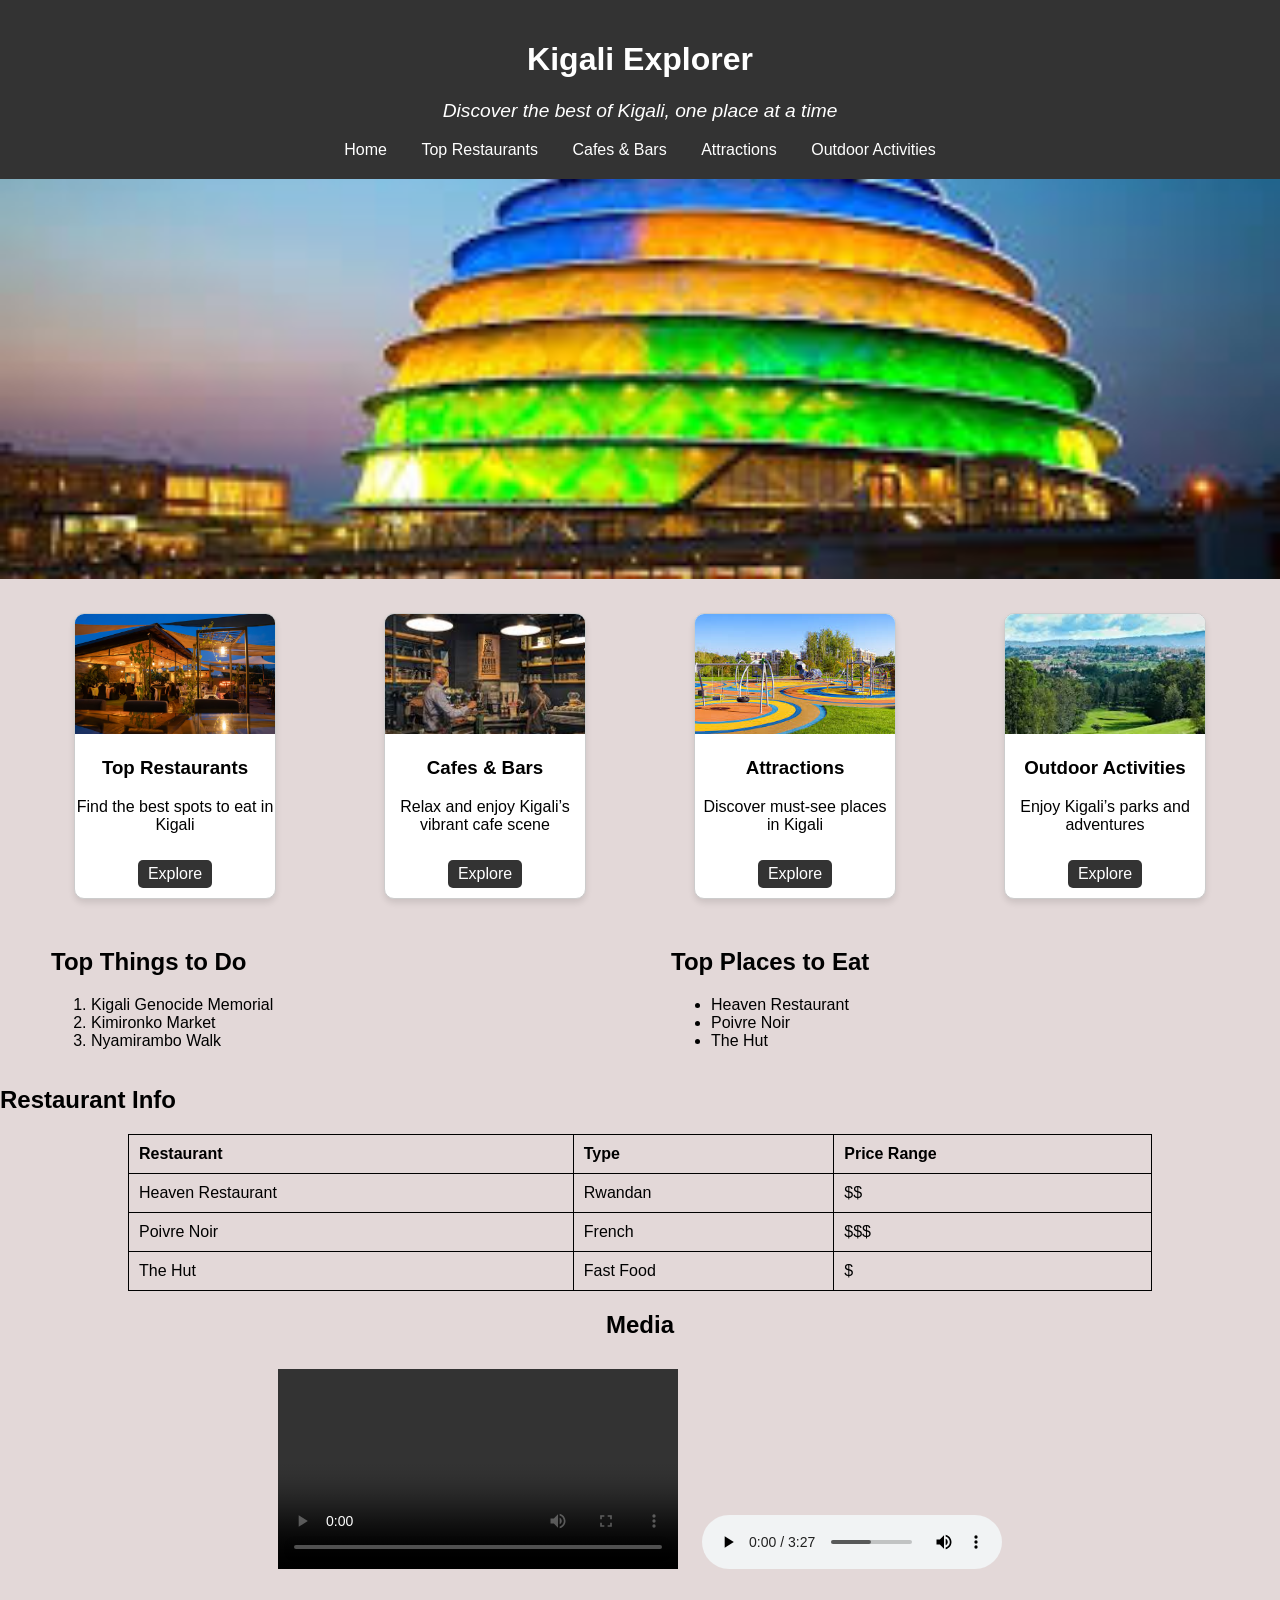
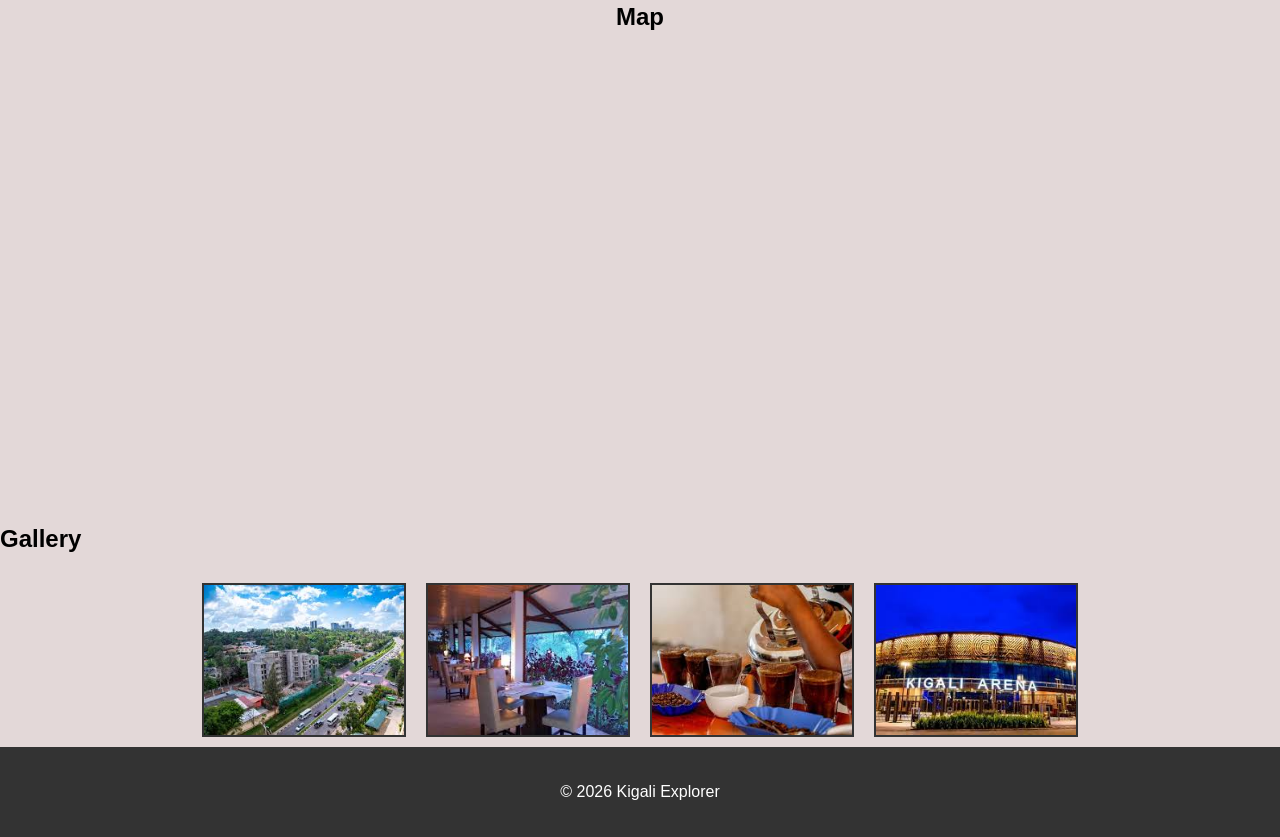
==== index.html @ 899536bd "Creation of homepage with it's css" ====
<!DOCTYPE html>
<html lang="en">
<head>
    <meta charset="UTF-8">
    <meta name="viewport" content="width=device-width, initial-scale=1.0">
    <link rel="stylesheet" href="style.css">
    <title>Kigali Explorer</title>
</head>
<body>
   
 
 
 

    <!-- Header -->
    <header>
        <h1>Kigali Explorer</h1>
        <p class="tagline">Discover the best of Kigali, one place at a time</p>
        <nav id="main-nav">
            <a href="index.html">Home</a>
            <a href="restaurants.html">Top Restaurants</a>
            <a href="cafes.html">Cafes & Bars</a>
            <a href="attractions.html">Attractions</a>
            <a href="activities.html">Outdoor Activities</a>
        </nav>
    </header>

    <!-- Hero / Banner -->
    <section class="hero">
        <img src="convection21.jpg" alt="Kigali Banner">
    </section>

    <!-- Highlights -->
    <section class="highlights">
        <div class="card">
            <img src="restaurant.jpg" alt="Restaurant 1">
            <h3>Top Restaurants</h3>
            <p>Find the best spots to eat in Kigali</p>
            <a href="restaurants.html">Explore</a>
        </div>
        <div class="card">
            <img src="cafe1.jpg" alt="Cafe 1">
            <h3>Cafes & Bars</h3>
            <p>Relax and enjoy Kigali’s vibrant cafe scene</p>
            <a href="cafes.html">Explore</a>
        </div>
        <div class="card">
            <img src="activities.jpg" alt="Attraction 1">
            <h3>Attractions</h3>
            <p>Discover must-see places in Kigali</p>
            <a href="attractions.html">Explore</a>
        </div>
        <div class="card">
            <img src="activities2.jpg" alt="Activity 1">
            <h3>Outdoor Activities</h3>
            <p>Enjoy Kigali’s parks and adventures</p>
            <a href="activities.html">Explore</a>
        </div>
    </section>

    <!-- Lists -->
    <section class="lists">
        <div class="list-group">
            <h2>Top Things to Do</h2>
            <ol>
                <li>Kigali Genocide Memorial</li>
                <li>Kimironko Market</li>
                <li>Nyamirambo Walk</li>
            </ol>
        </div>

        <div class="list-group">
            <h2>Top Places to Eat</h2>
            <ul>
                <li>Heaven Restaurant</li>
                <li>Poivre Noir</li>
                <li>The Hut</li>
            </ul>
        </div>
    </section>

    <!-- Table -->
    <section class="info-table">
        <h2>Restaurant Info</h2>
        <table class="table-style">
            <tr>
                <th>Restaurant</th>
                <th>Type</th>
                <th>Price Range</th>
            </tr>
            <tr>
                <td>Heaven Restaurant</td>
                <td>Rwandan</td>
                <td>$$</td>
            </tr>
            <tr>
                <td>Poivre Noir</td>
                <td>French</td>
                <td>$$$</td>
            </tr>
            <tr>
                <td>The Hut</td>
                <td>Fast Food</td>
                <td>$</td>
            </tr>
        </table>
    </section>

    <!-- Media Section -->
    <section class="media">
        <h2>Media</h2>
        <video controls width="400">
            <source src="video.mp4" type="video/mp4">
        </video>
        <audio controls>
            <source src="good times.mpeg" type="audio/mp3">
        </audio>
    </section>

    <!-- Map -->
    <section class="map">
        <h2>Map</h2>
        <iframe src="https://www.google.com/maps/embed?pb=..." width="600" height="450" style="border:0;" allowfullscreen="" loading="lazy"></iframe>
    </section>

    <!-- Image Gallery -->
    <section class="gallery">
        <h2>Gallery</h2>
        <div class="gallery-grid">
            <img src="kigaliview.jpg" alt="Kigali View">
            <img src="restaurant2.jpg" alt="Restaurant">
            <img src="cafe41.jpg" alt="Cafe">
            <img src="arena.jpg" alt="Attraction">
        </div>
    </section>

    <!-- Footer -->
    <footer>
        <p>&copy; 2026 Kigali Explorer</p>
    </footer>

</body>
</html>
---- style.css ----
/* ===== Body & Font ===== */
body {
    font-family: Arial, sans-serif;
    margin: 0;
    padding: 0;
    background-color: #e3d8d8;
}

/* ===== Header ===== */
header {
    background-color: #333;
    color: white;
    padding: 20px;
    text-align: center;
}

header .tagline {
    font-style: italic;
    font-size: 1.2em;
}

/* ===== Navigation Bar ===== */
#main-nav a {
    color: white;
    text-decoration: none;
    margin: 0 15px;
}

#main-nav a:hover {
    color: #ff6600;
}

/* ===== Hero Section ===== */
.hero img {
    width: 100%;
    height: 400px;
    object-fit: cover;
}

/* ===== Highlights Cards ===== */
.highlights {
    display: flex;
    justify-content: space-around;
    flex-wrap: wrap;
    margin: 20px;
}

.card {
    width: 200px;
    border: 1px solid #ccc;
    border-radius: 10px;
    overflow: hidden;
    margin: 10px;
    text-align: center;
    background-color: white;
    box-shadow: 0 4px 6px rgba(0,0,0,0.1);
}

.card img {
    width: 100%;
    height: 120px;
    object-fit: cover;
}

.card a {
    display: inline-block;
    margin: 10px 0;
    padding: 5px 10px;
    background-color: #333;
    color: white;
    text-decoration: none;
    border-radius: 5px;
}

.card a:hover {
    background-color: #ff6600;
}

/* ===== Lists ===== */
.lists {
    display: flex;
    justify-content: space-around;
    margin: 20px;
}

.list-group {
    width: 45%;
}

/* ===== Table ===== */
.table-style {
    width: 80%;
    margin: 20px auto;
    border-collapse: collapse;
}

.table-style th, .table-style td {
    border: 1px solid #000;
    padding: 10px;
    text-align: left;
}

/* ===== Media ===== */
.media {
    text-align: center;
    margin: 20px;
}

.media video, .media audio {
    margin: 10px;
}

/* ===== Map ===== */
.map {
    text-align: center;
    margin: 20px;
}

/* ===== Gallery ===== */
.gallery-grid {
    display: flex;
    flex-wrap: wrap;
    justify-content: center;
}

.gallery-grid img {
    width: 200px;
    height: 150px;
    object-fit: cover;
    margin: 10px;
    border: 2px solid #333;
}

/* ===== Footer ===== */
footer {
    text-align: center;
    padding: 20px;
    background-color: #333;
    color: white;
}
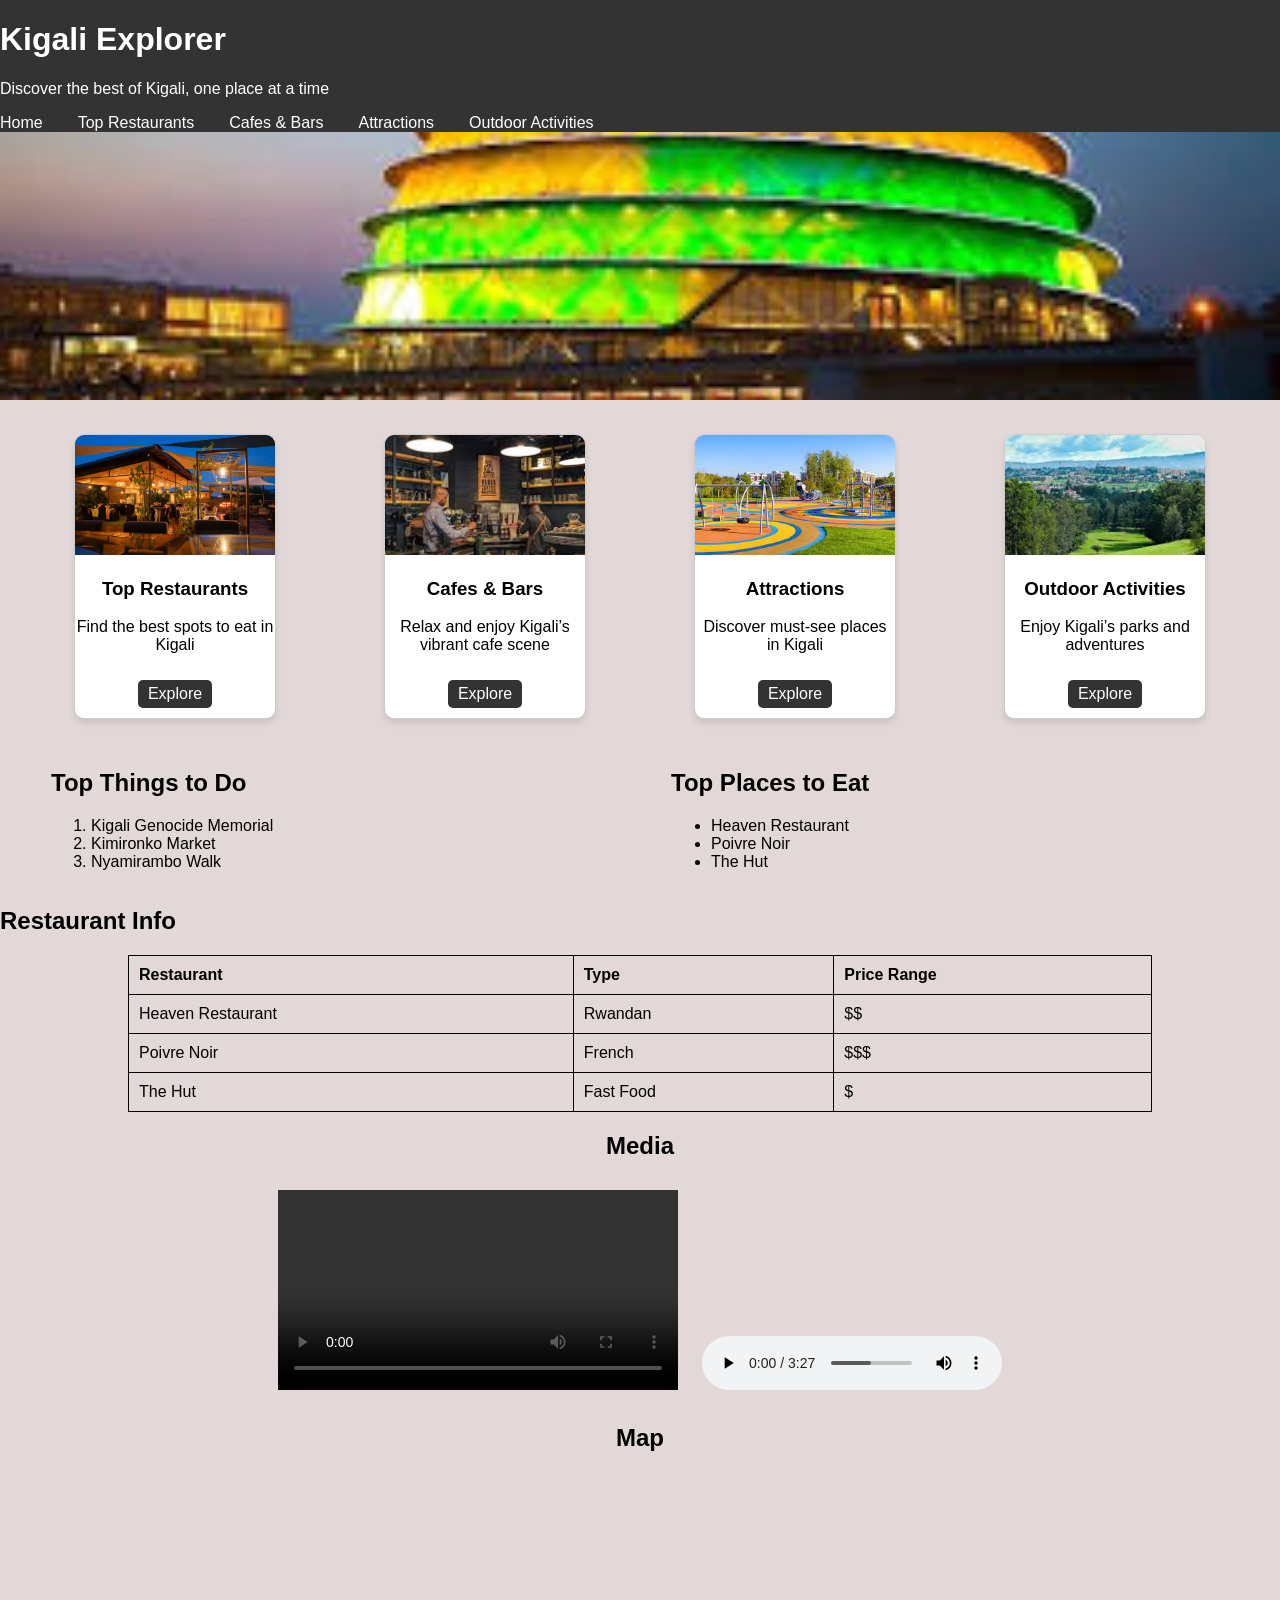
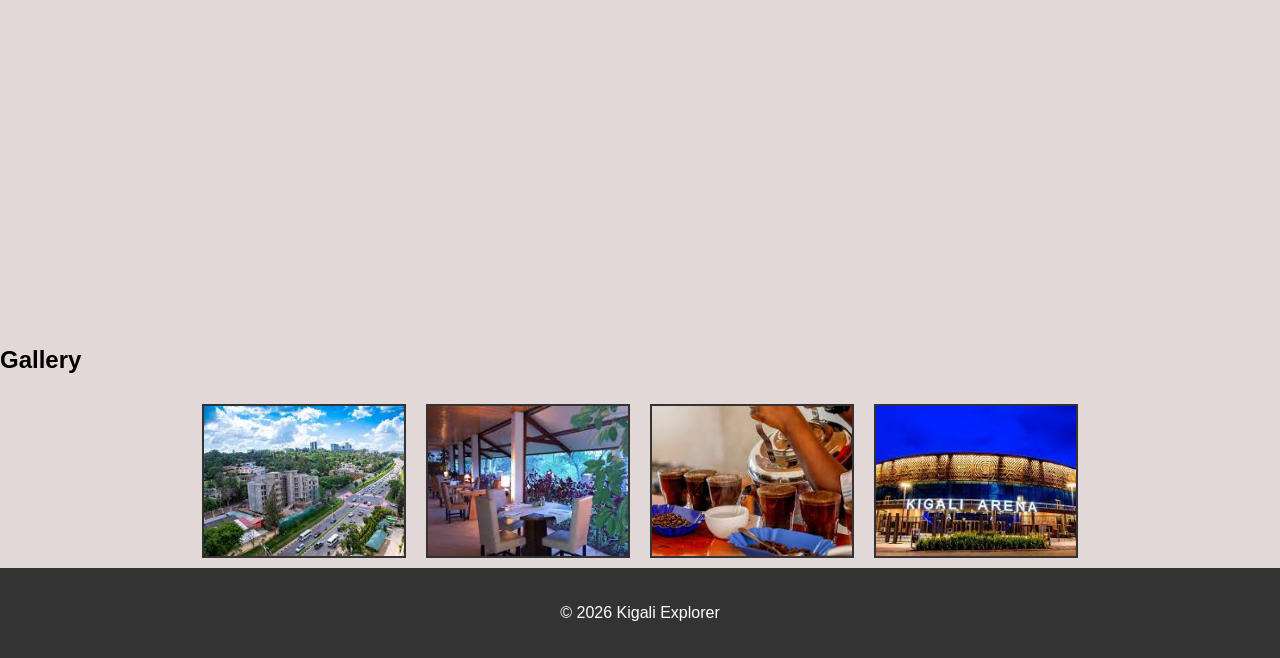
==== commit 73c9ab2a: "Changes on header" ====
--- a/index.html
+++ b/index.html
@@ -7,22 +7,21 @@
     <title>Kigali Explorer</title>
 </head>
 <body>
-   
- 
- 
- 
-
-    <!-- Header -->
+   <!-- Header -->
     <header>
-        <h1>Kigali Explorer</h1>
-        <p class="tagline">Discover the best of Kigali, one place at a time</p>
+        <div class="navbar">
+        <div class="logo"><h1>Kigali Explorer</h1>
+        <p class="tagline">Discover the best of Kigali, one place at a time</p></div>
         <nav id="main-nav">
-            <a href="index.html">Home</a>
-            <a href="restaurants.html">Top Restaurants</a>
-            <a href="cafes.html">Cafes & Bars</a>
-            <a href="attractions.html">Attractions</a>
-            <a href="activities.html">Outdoor Activities</a>
+            <ul>
+      <li><a href="index.html">Home</a></li>
+      <li><a href="restaurants.html">Top Restaurants</a></li>
+      <li><a href="cafes.html">Cafes & Bars</a></li>
+      <li><a href="attractions.html">Attractions</a></li>
+      <li><a href="outdoor.html">Outdoor Activities</a></li>
+    </ul>
         </nav>
+        </div>
     </header>
 
     <!-- Hero / Banner -->
--- a/style.css
+++ b/style.css
@@ -8,26 +8,51 @@
 
 /* ===== Header ===== */
 header {
-    background-color: #333;
-    color: white;
-    padding: 20px;
-    text-align: center;
+  position: fixed;
+  top: 0;
+  left: 0;
+  width: 100%;
+  background-color: #333;
+  z-index: 1000;
+  color: white;
 }
 
-header .tagline {
-    font-style: italic;
-    font-size: 1.2em;
+#navbar {
+  display: flex;
+  justify-content: space-between; /* title left, nav right */
+  align-items: center;
+  padding: 20px 40px;
+  box-sizing: border-box;
+ 
+}
+
+nav ul {
+  list-style: none;
+  display: flex;
+  gap: 20px;
+  margin: 0;
+  padding: 0;
+}
+
+nav ul li a {
+  color: white;
+  text-decoration: none;
+  font-weight: 500;
 }
 
 /* ===== Navigation Bar ===== */
+
+
 #main-nav a {
     color: white;
     text-decoration: none;
     margin: 0 15px;
-}
+    margin-left: auto;
+
+   }
 
 #main-nav a:hover {
-    color: #ff6600;
+    color: black;
 }
 
 /* ===== Hero Section ===== */
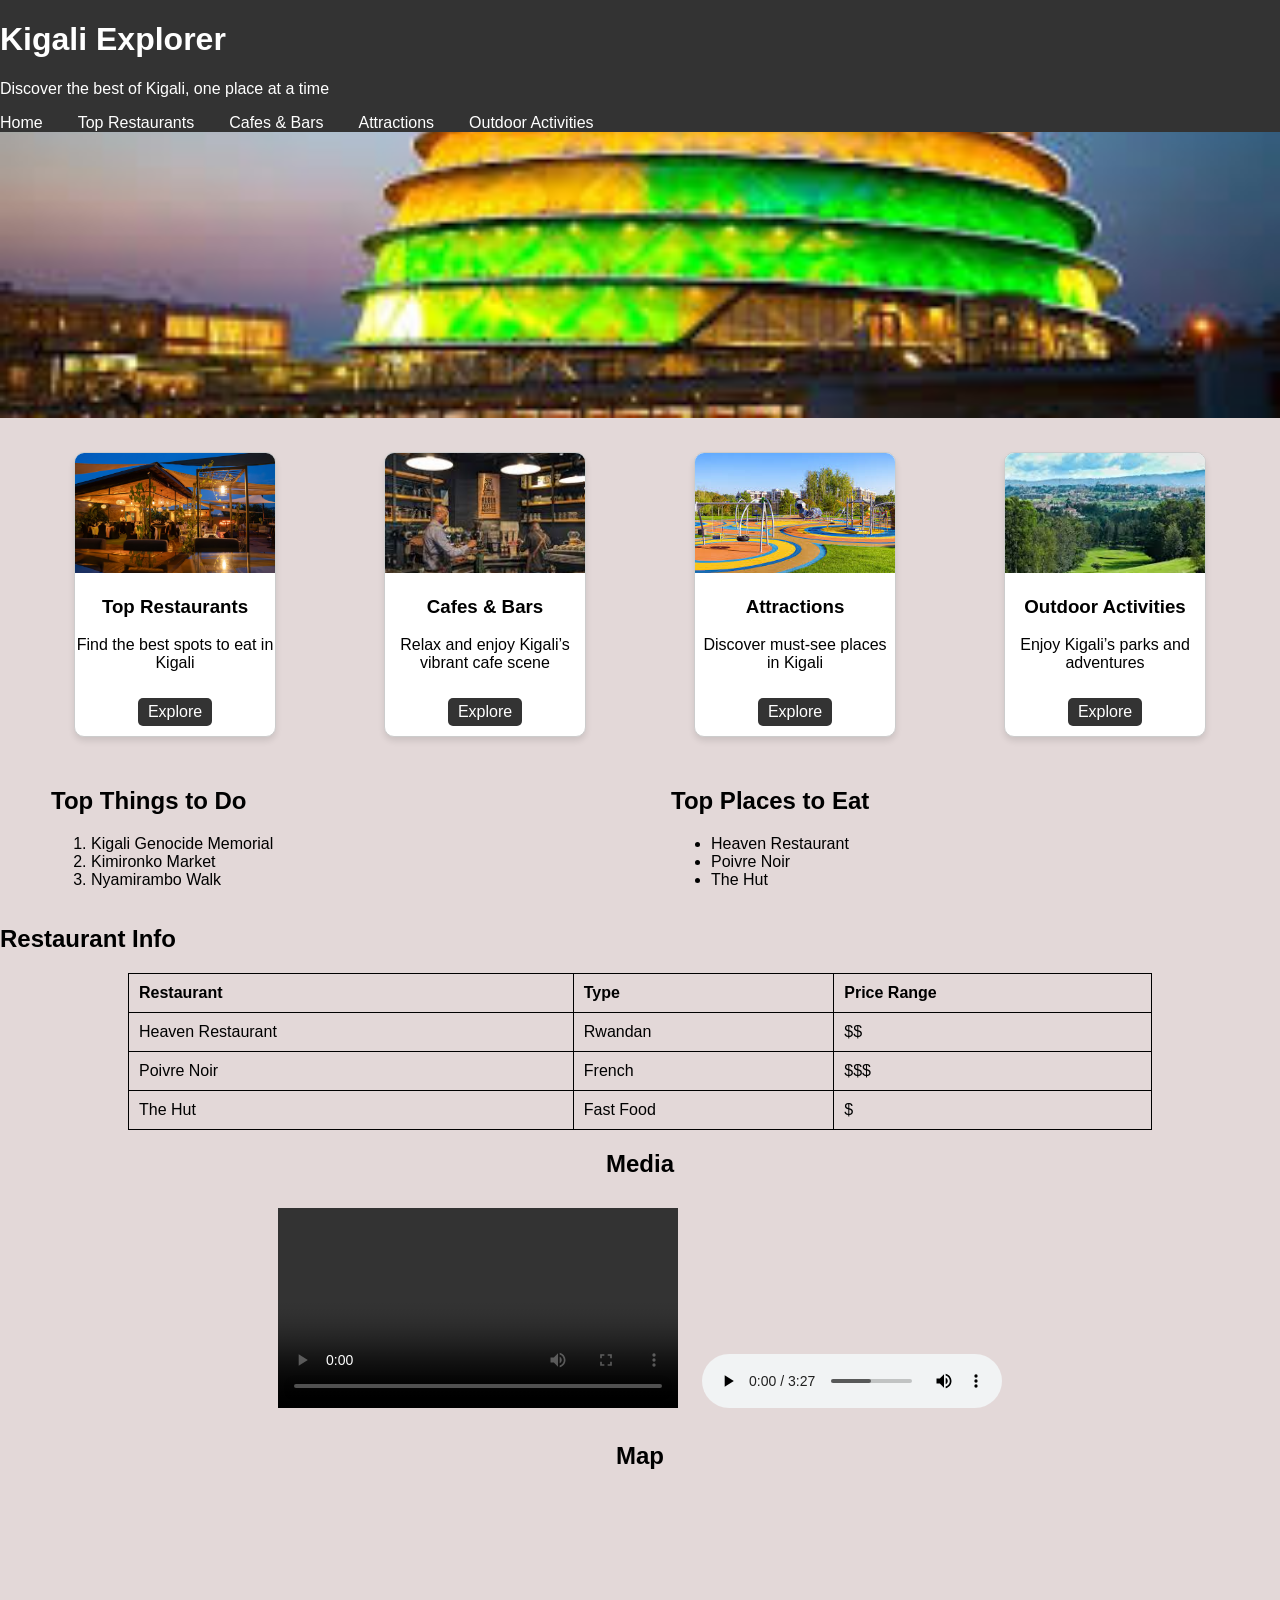
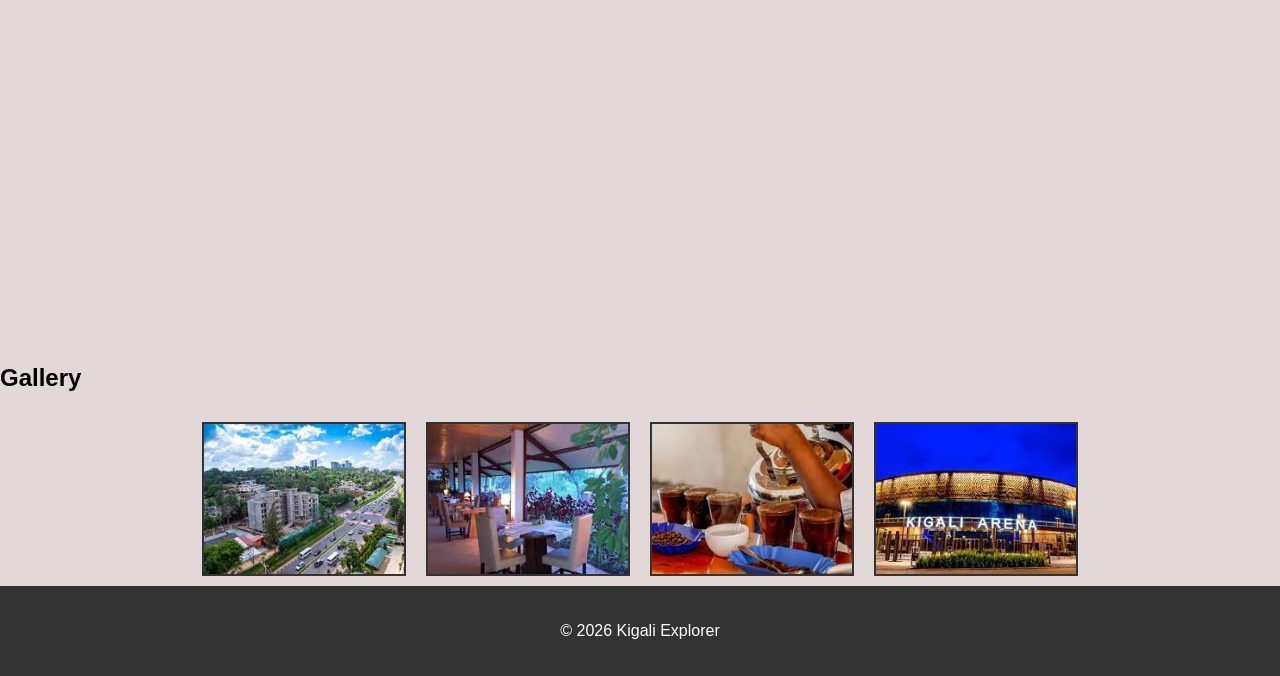
==== commit c3cc1c5b: "changes on header" ====
--- a/index.html
+++ b/index.html
@@ -7,7 +7,12 @@
     <title>Kigali Explorer</title>
 </head>
 <body>
+<<<<<<< HEAD
    <!-- Header -->
+=======
+
+    <!-- Header -->
+>>>>>>> 86bcf11cbe044ba65bec0195d264fa9496dee0ae
     <header>
         <div class="navbar">
         <div class="logo"><h1>Kigali Explorer</h1>
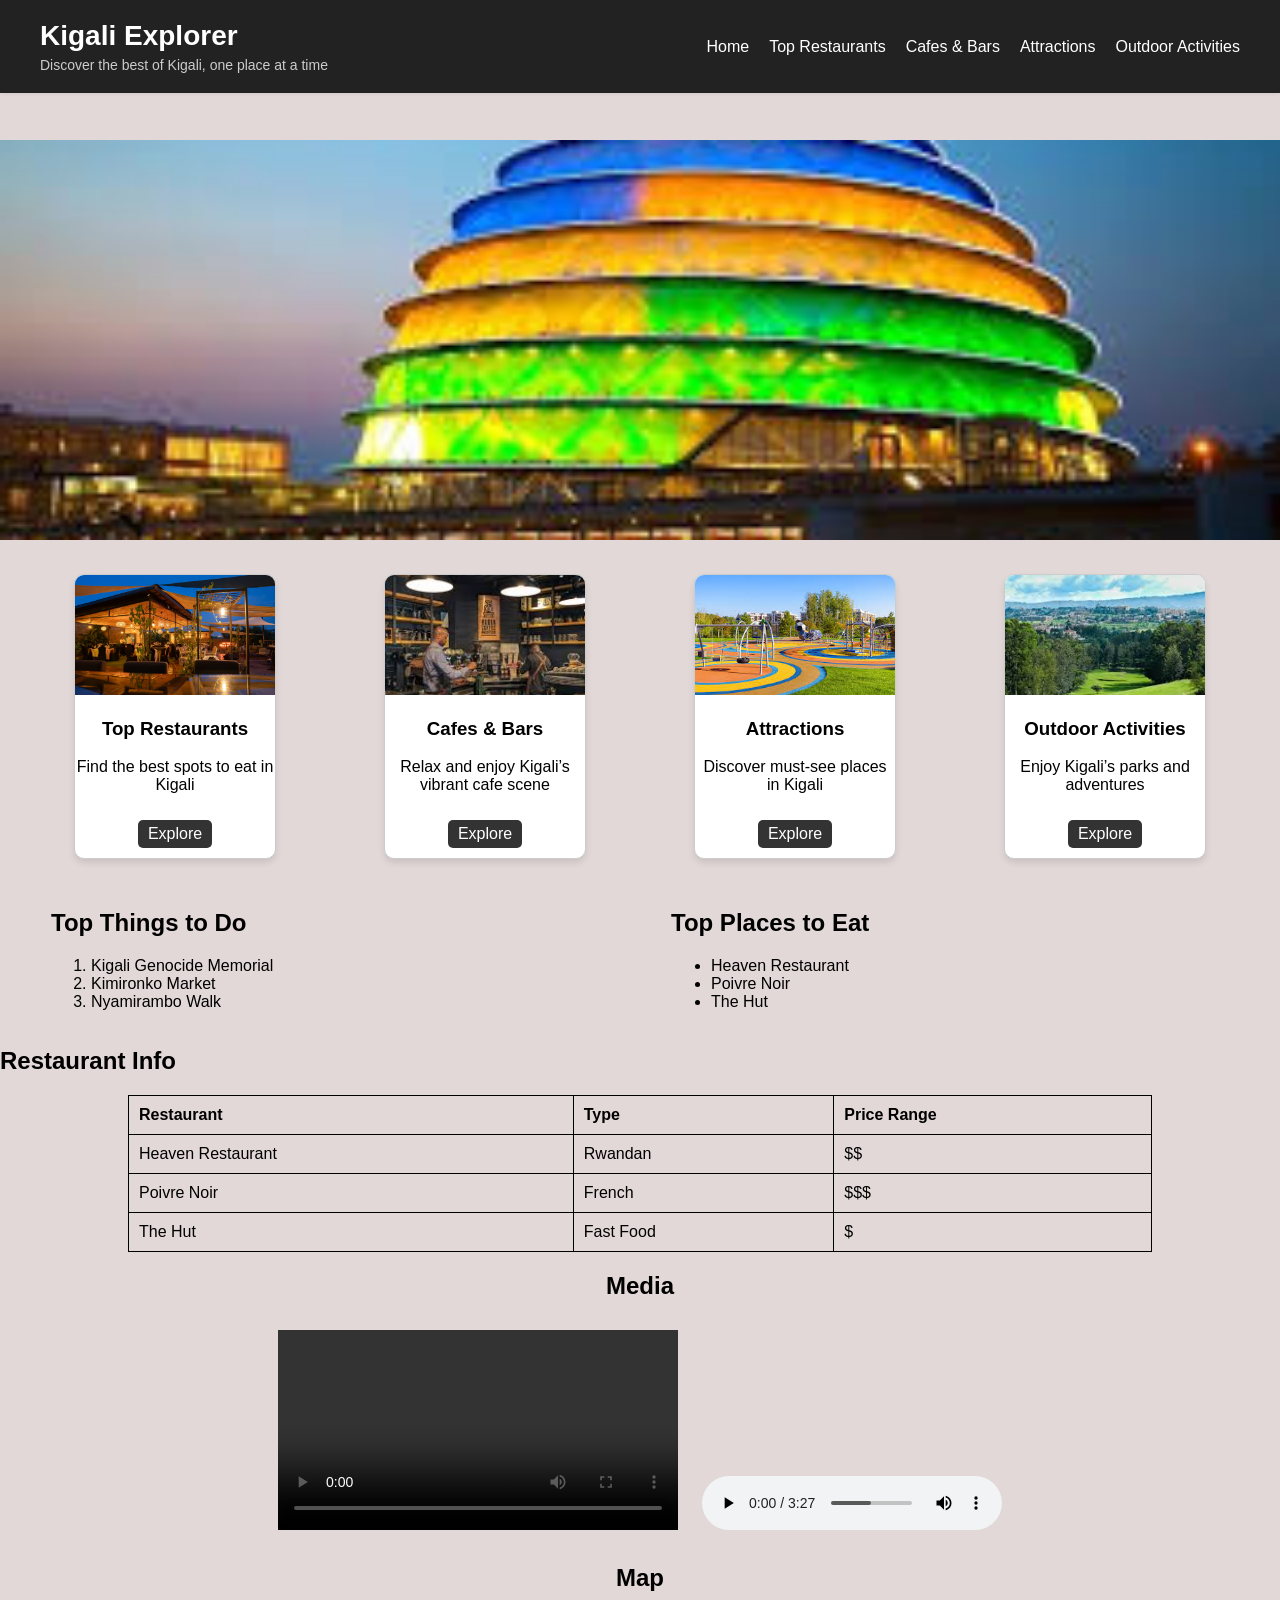
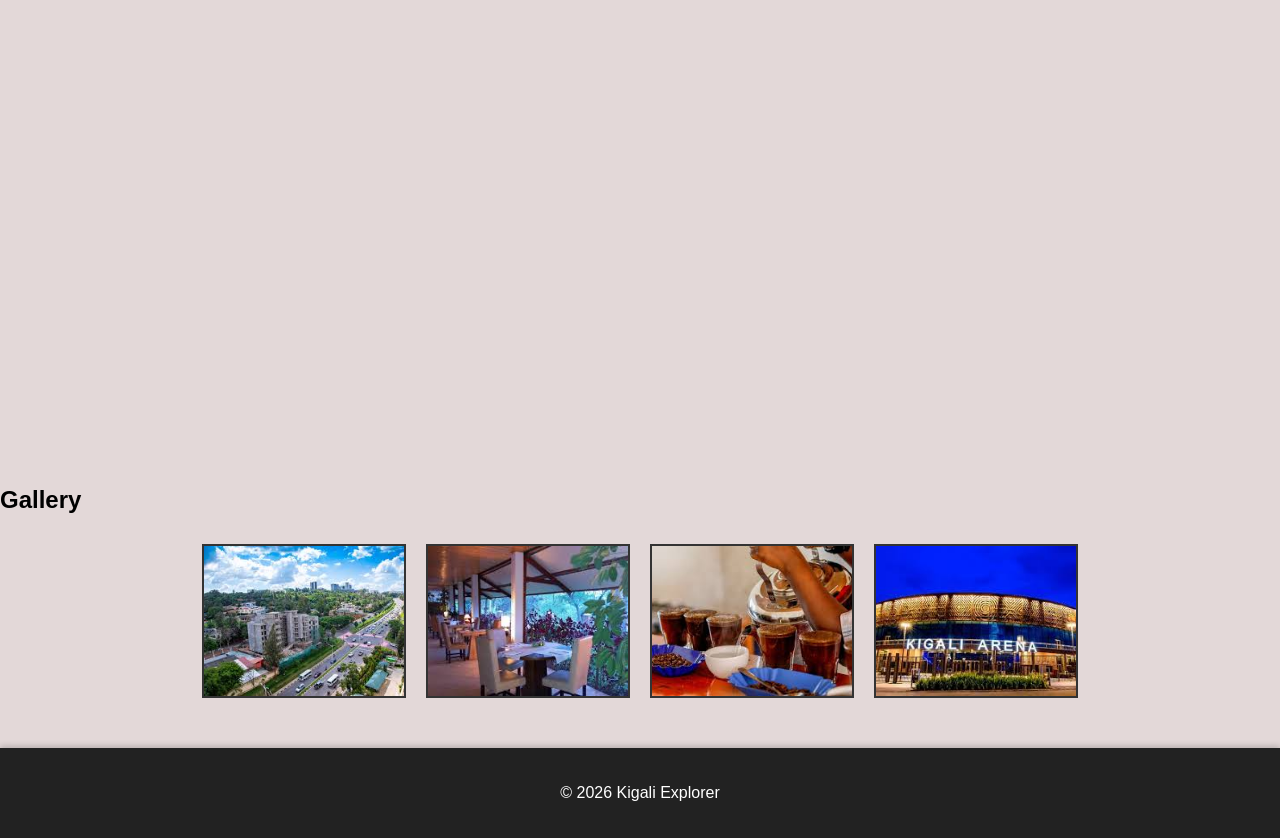
==== commit ca18d7ed: "Few changes" ====
--- a/index.html
+++ b/index.html
@@ -7,13 +7,9 @@
     <title>Kigali Explorer</title>
 </head>
 <body>
-<<<<<<< HEAD
-   <!-- Header -->
-=======
 
-    <!-- Header -->
->>>>>>> 86bcf11cbe044ba65bec0195d264fa9496dee0ae
-    <header>
+   
+      <header>
         <div class="navbar">
         <div class="logo"><h1>Kigali Explorer</h1>
         <p class="tagline">Discover the best of Kigali, one place at a time</p></div>
--- a/style.css
+++ b/style.css
@@ -6,53 +6,69 @@
     background-color: #e3d8d8;
 }
 
-/* ===== Header ===== */
-header {
-  position: fixed;
-  top: 0;
-  left: 0;
-  width: 100%;
-  background-color: #333;
-  z-index: 1000;
-  color: white;
+/* ===== BODY ===== */
+body {
+    margin: 0;
+    padding: 0;
+    font-family: Arial, sans-serif;
+    padding-top: 140px; /* Prevent content from hiding under fixed header */
 }
 
-#navbar {
-  display: flex;
-  justify-content: space-between; /* title left, nav right */
-  align-items: center;
-  padding: 20px 40px;
-  box-sizing: border-box;
- 
+/* ===== HEADER ===== */
+header {
+    position: fixed;
+    top: 0;
+    left: 0;
+    width: 100%;
+    background-color: #222;
+    z-index: 1000;
+    box-shadow: 0 -2px 6px rgba(0,0,0,0.2);
 }
 
-nav ul {
-  list-style: none;
-  display: flex;
-  gap: 20px;
-  margin: 0;
-  padding: 0;
+/* FLEX CONTAINER FOR LOGO + NAV */
+.navbar {
+    display: flex;
+    align-items: center;
+    justify-content: space-between;
+    padding: 20px 40px;
+    box-sizing: border-box;
 }
 
-nav ul li a {
-  color: white;
-  text-decoration: none;
-  font-weight: 500;
+/* LOGO STYLING */
+.logo h1 {
+    margin: 0;
+    color: white;
+    font-size: 28px;
 }
 
-/* ===== Navigation Bar ===== */
+.logo .tagline {
+    margin: 5px 0 0;
+    font-size: 14px;
+    color: #ccc;
+}
 
+/* NAVIGATION STYLING */
+#main-nav {
+    margin-left: auto;
+}
 
-#main-nav a {
+#main-nav ul {
+    list-style: none;
+    display: flex;
+    gap: 20px;
+    margin: 0;
+    padding: 0;
+}
+
+#main-nav ul li a {
     color: white;
     text-decoration: none;
-    margin: 0 15px;
-    margin-left: auto;
+    font-weight: 500;
+    transition: color 0.3s;
+}
 
-   }
-
-#main-nav a:hover {
-    color: black;
+#main-nav ul li a:hover {
+    color: #f4c10f;
 }
 
 /* ===== Hero Section ===== */
@@ -156,10 +172,21 @@
     border: 2px solid #333;
 }
 
-/* ===== Footer ===== */
+/* ===== FOOTER ===== */
 footer {
+    background-color: #222;
+    color: white;
     text-align: center;
     padding: 20px;
-    background-color: #333;
-    color: white;
+    margin-top: 40px;
+    box-shadow: 0 -2px 6px rgba(0,0,0,0.2);
 }
+
+footer a {
+    color: #f4c10f;
+    text-decoration: none;
+}
+
+footer a:hover {
+    text-decoration: underline;
+}
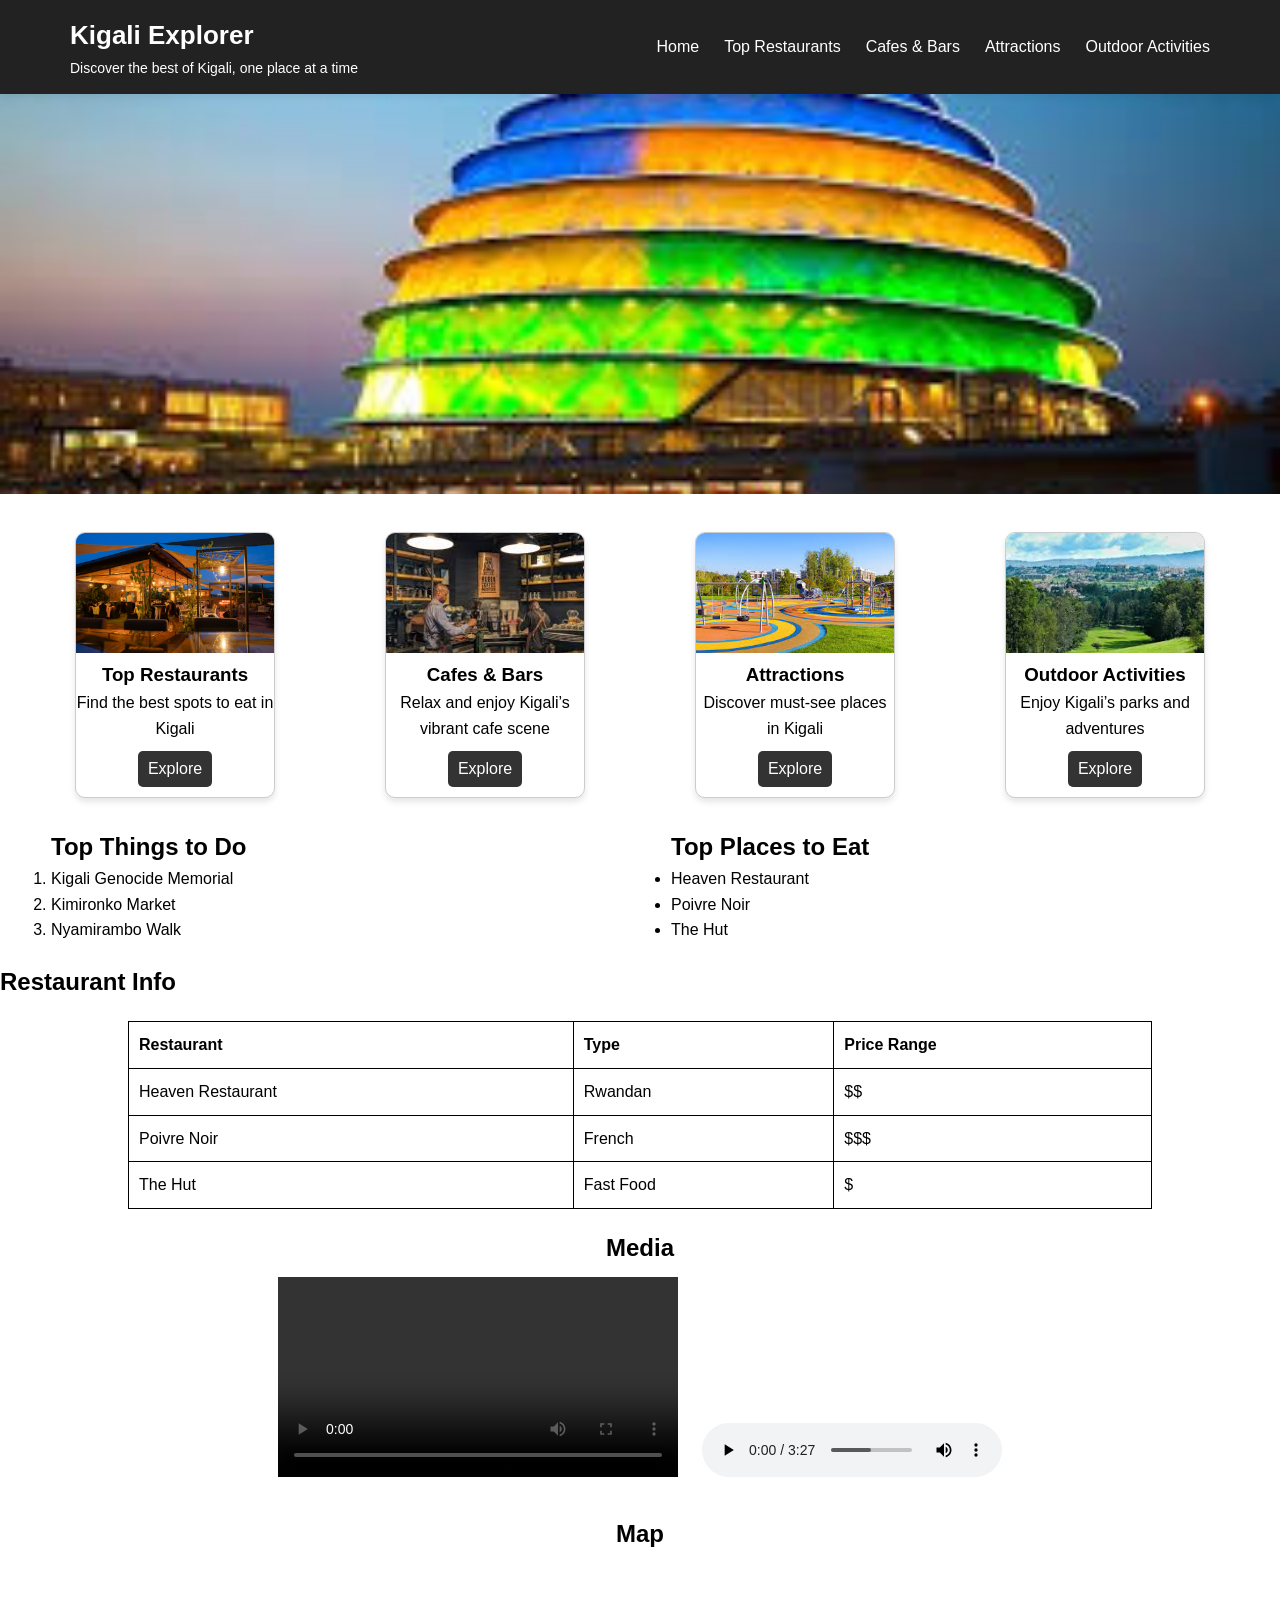
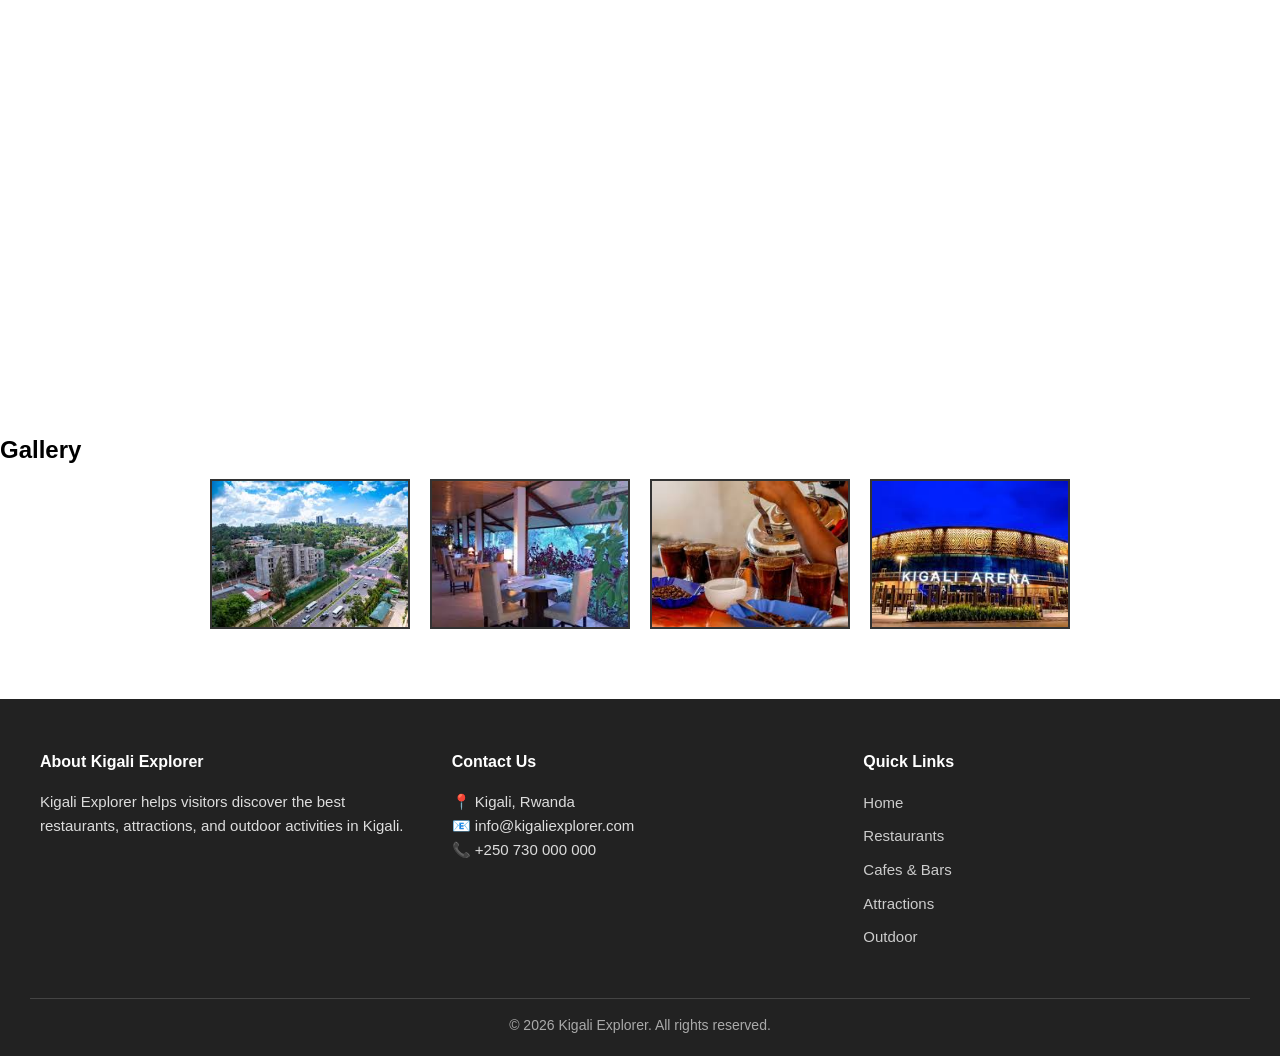
==== commit cab5d056: "New webpage created,it's css and other changes" ====
--- a/index.html
+++ b/index.html
@@ -17,7 +17,7 @@
             <ul>
       <li><a href="index.html">Home</a></li>
       <li><a href="restaurants.html">Top Restaurants</a></li>
-      <li><a href="cafes.html">Cafes & Bars</a></li>
+      <li><a href="Cafe and bars.html">Cafes & Bars</a></li>
       <li><a href="attractions.html">Attractions</a></li>
       <li><a href="outdoor.html">Outdoor Activities</a></li>
     </ul>
@@ -136,9 +136,38 @@
 
     <!-- Footer -->
     <footer>
-        <p>&copy; 2026 Kigali Explorer</p>
-    </footer>
+  <div class="footer-content">
 
+    <div class="footer-about">
+      <h4>About Kigali Explorer</h4>
+      <p>
+        Kigali Explorer helps visitors discover the best restaurants,
+        attractions, and outdoor activities in Kigali.
+      </p>
+    </div>
+
+    <div class="footer-contact">
+      <h4>Contact Us</h4>
+      <p>📍 Kigali, Rwanda</p>
+      <p>📧 info@kigaliexplorer.com</p>
+      <p>📞 +250 730 000 000</p>
+    </div>
+
+    <div class="footer-links">
+      <h4>Quick Links</h4>
+      <ul>
+        <li><a href="index.html">Home</a></li>
+        <li><a href="restaurants.html">Restaurants</a></li>
+        <li><a href="cafes.html">Cafes & Bars</a></li>
+        <li><a href="attractions.html">Attractions</a></li>
+        <li><a href="outdoor.html">Outdoor</a></li>
+      </ul>
+    </div>
+   </div>
+<p class="copyright">
+    © 2026 Kigali Explorer. All rights reserved.
+  </p>
+</footer>
 </body>
 </html>
 
--- a/style.css
+++ b/style.css
@@ -1,75 +1,140 @@
-/* ===== Body & Font ===== */
-body {
-    font-family: Arial, sans-serif;
+/* ===== RESET DEFAULT MARGINS ===== */
+* {
     margin: 0;
     padding: 0;
-    background-color: #e3d8d8;
+    box-sizing: border-box;
 }
 
 /* ===== BODY ===== */
 body {
-    margin: 0;
-    padding: 0;
-    font-family: Arial, sans-serif;
-    padding-top: 140px; /* Prevent content from hiding under fixed header */
+    font-family: Arial, Helvetica, sans-serif;
+    line-height: 1.6;
 }
 
 /* ===== HEADER ===== */
 header {
-    position: fixed;
-    top: 0;
-    left: 0;
     width: 100%;
     background-color: #222;
+    position: sticky; /* stays at top */
+    top: 0;
     z-index: 1000;
-    box-shadow: 0 -2px 6px rgba(0,0,0,0.2);
-}
-
-/* FLEX CONTAINER FOR LOGO + NAV */
+    box-shadow: 0 2px 8px rgba(0,0,0,0.08);
+}
+
 .navbar {
-    display: flex;
+    max-width: 1200px;
+    margin: auto;
+    padding: 15px 30px;
+    display: flex;
+    justify-content: space-between;
     align-items: center;
-    justify-content: space-between;
-    padding: 20px 40px;
-    box-sizing: border-box;
-}
-
-/* LOGO STYLING */
+}
+
+/* Logo */
 .logo h1 {
-    margin: 0;
-    color: white;
-    font-size: 28px;
-}
-
-.logo .tagline {
-    margin: 5px 0 0;
+    margin: 0;          /* removes default h1 margin */
+    font-size: 26px;
+    color: white;
+}
+
+.tagline {
+    margin: 0;          /* removes default p margin */
     font-size: 14px;
-    color: #ccc;
-}
-
-/* NAVIGATION STYLING */
-#main-nav {
-    margin-left: auto;
-}
-
+    color: white;
+}
+
+/* Navigation */
 #main-nav ul {
     list-style: none;
     display: flex;
-    gap: 20px;
-    margin: 0;
+    gap: 25px;
+}
+
+#main-nav ul li a {
+    text-decoration: none;
+    font-size: 16px;
+    color: white;
+    font-weight: 500;
+    transition: color 0.3s ease;
+}
+
+#main-nav ul li a:hover {
+    color: #ccec8f;
+}
+
+/* ===== FOOTER ===== */
+footer {
+    background-color: #222;
+    color: #ddd;
+    padding: 50px 30px 20px;
+    margin-top: 60px;
+}
+
+.footer-content {
+    max-width: 1200px;
+    margin: auto;
+    display: grid;
+    grid-template-columns: repeat(auto-fit, minmax(220px, 1fr));
+    gap: 35px;
+}
+
+/* Footer sections */
+.footer-content h4 {
+    color: #fff;
+    margin-bottom: 15px;
+}
+
+.footer-content p {
+    font-size: 15px;
+    line-height: 1.6;
+}
+
+/* Footer links */
+.footer-links ul {
+    list-style: none;
     padding: 0;
 }
 
-#main-nav ul li a {
-    color: white;
+.footer-links ul li {
+    margin-bottom: 8px;
+}
+
+.footer-links ul li a {
     text-decoration: none;
-    font-weight: 500;
-    transition: color 0.3s;
-}
-
-#main-nav ul li a:hover {
-    color: #f4c10f;
-}
+    color: #ccc;
+    font-size: 15px;
+    transition: color 0.3s ease;
+}
+
+.footer-links ul li a:hover {
+    color:  #ccec8f;
+}
+
+/* Footer bottom copyright */
+footer .copyright {
+    text-align: center;
+    margin-top: 40px;
+    border-top: 1px solid #444;
+    padding-top: 15px;
+    font-size: 14px;
+    color: #aaa;
+}
+
+/* ===== RESPONSIVE ===== */
+@media (max-width: 768px) {
+    .navbar {
+        flex-direction: column;
+        text-align: center;
+    }
+
+    #main-nav ul {
+        flex-direction: column;
+        gap: 15px;
+        margin-top: 10px;
+    }
+}
+
+
 
 /* ===== Hero Section ===== */
 .hero img {
@@ -172,21 +237,5 @@
     border: 2px solid #333;
 }
 
-/* ===== FOOTER ===== */
-footer {
-    background-color: #222;
-    color: white;
-    text-align: center;
-    padding: 20px;
-    margin-top: 40px;
-    box-shadow: 0 -2px 6px rgba(0,0,0,0.2);
-}
-
-footer a {
-    color: #f4c10f;
-    text-decoration: none;
-}
-
-footer a:hover {
-    text-decoration: underline;
-}
+
+
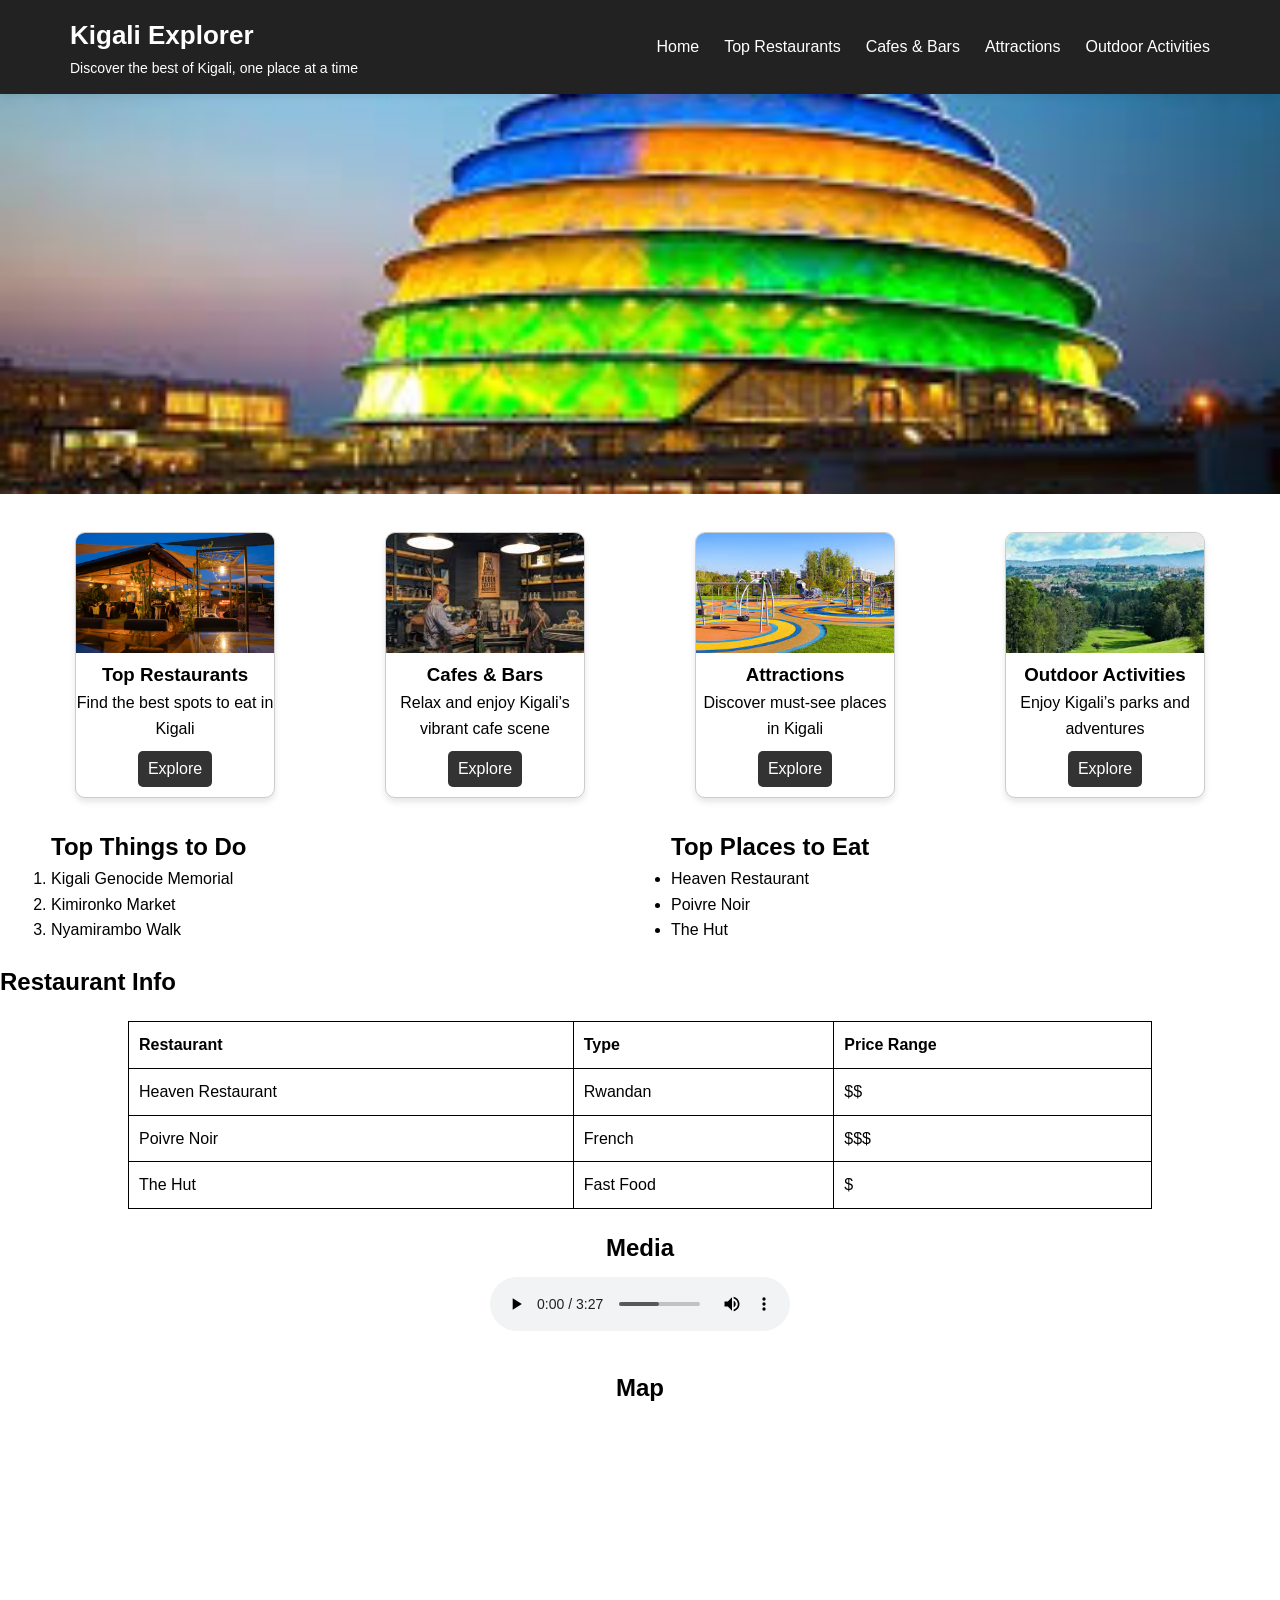
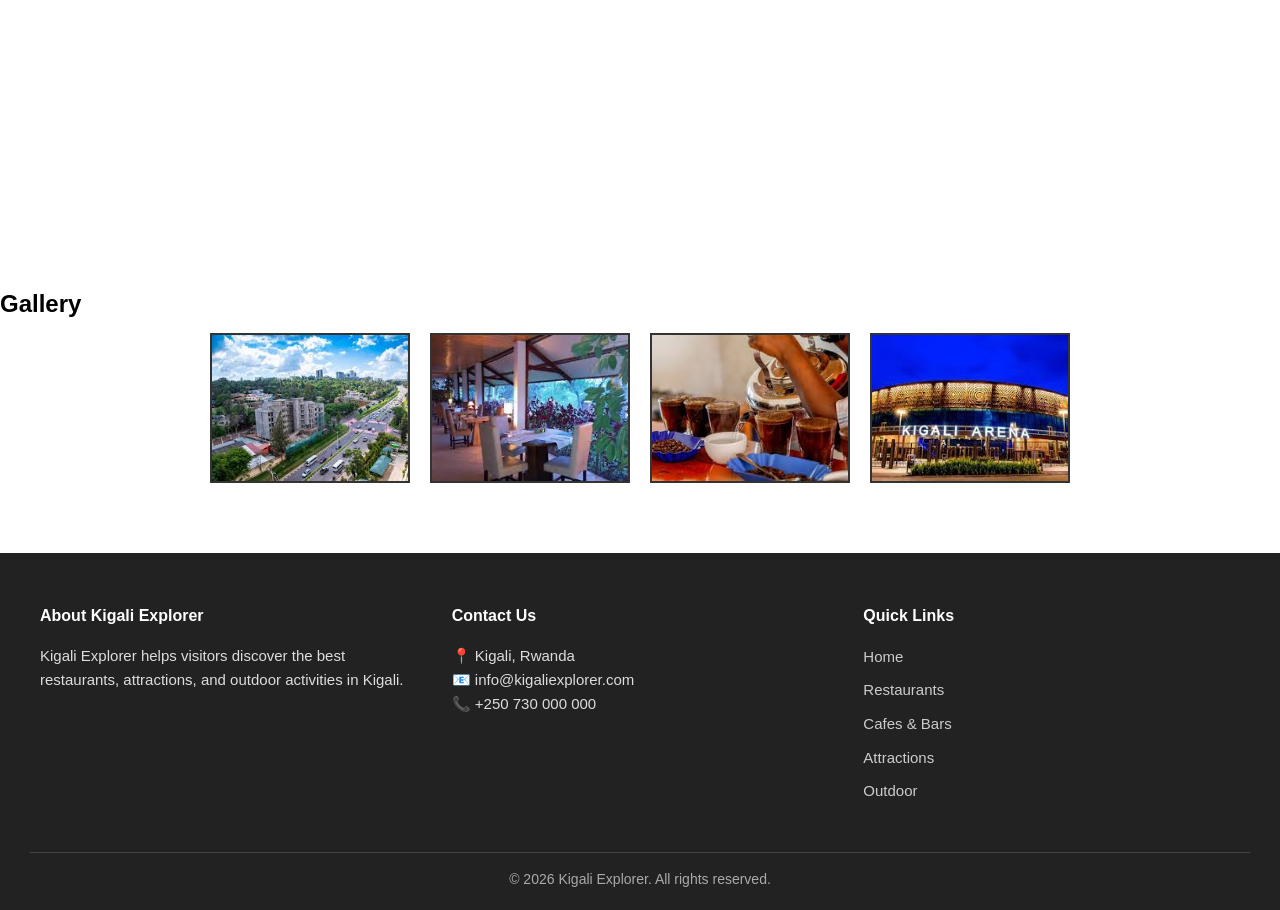
==== commit 1bb7f3e1: "Addititon of a page" ====
--- a/index.html
+++ b/index.html
@@ -17,7 +17,7 @@
             <ul>
       <li><a href="index.html">Home</a></li>
       <li><a href="restaurants.html">Top Restaurants</a></li>
-      <li><a href="Cafe and bars.html">Cafes & Bars</a></li>
+      <li><a href="cafe-bars.html">Cafes & Bars</a></li>
       <li><a href="attractions.html">Attractions</a></li>
       <li><a href="outdoor.html">Outdoor Activities</a></li>
     </ul>
@@ -109,9 +109,7 @@
     <!-- Media Section -->
     <section class="media">
         <h2>Media</h2>
-        <video controls width="400">
-            <source src="video.mp4" type="video/mp4">
-        </video>
+       
         <audio controls>
             <source src="good times.mpeg" type="audio/mp3">
         </audio>
--- a/style.css
+++ b/style.css
@@ -206,6 +206,7 @@
     text-align: left;
 }
 
+
 /* ===== Media ===== */
 .media {
     text-align: center;
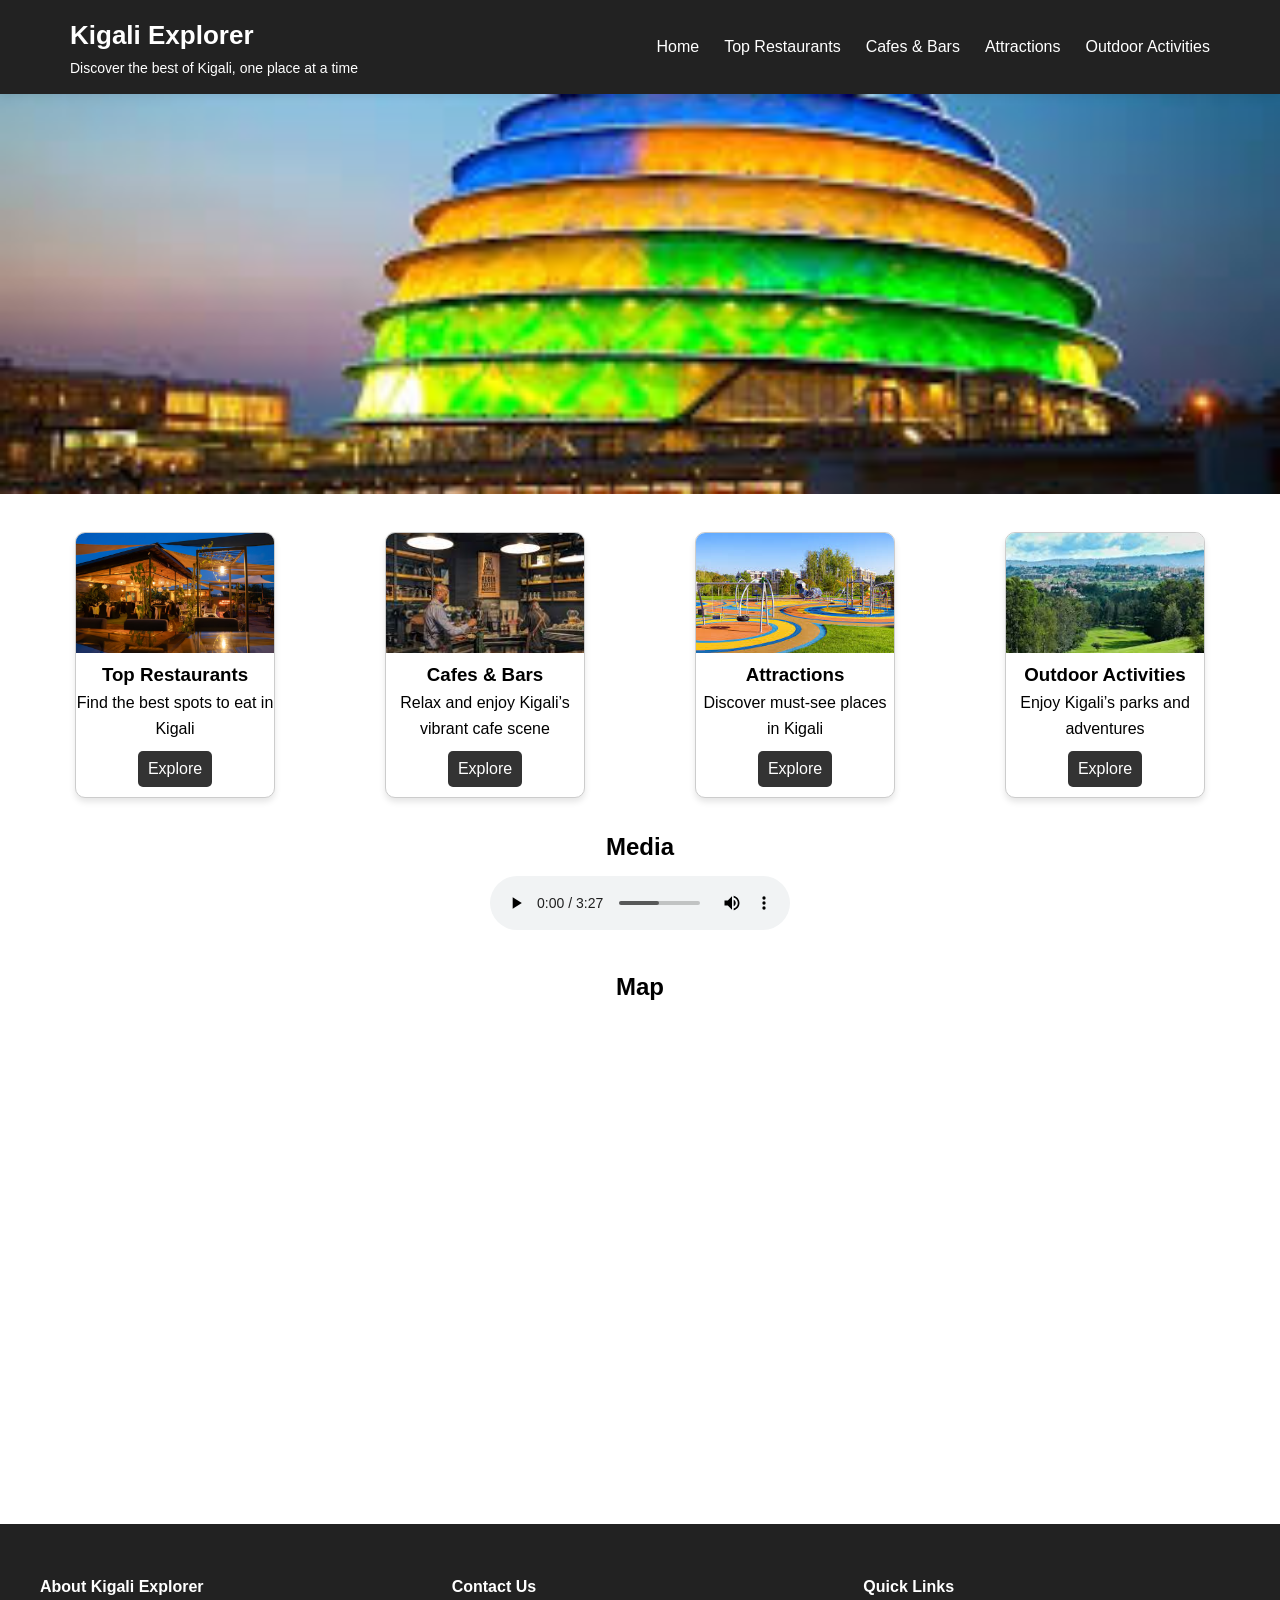
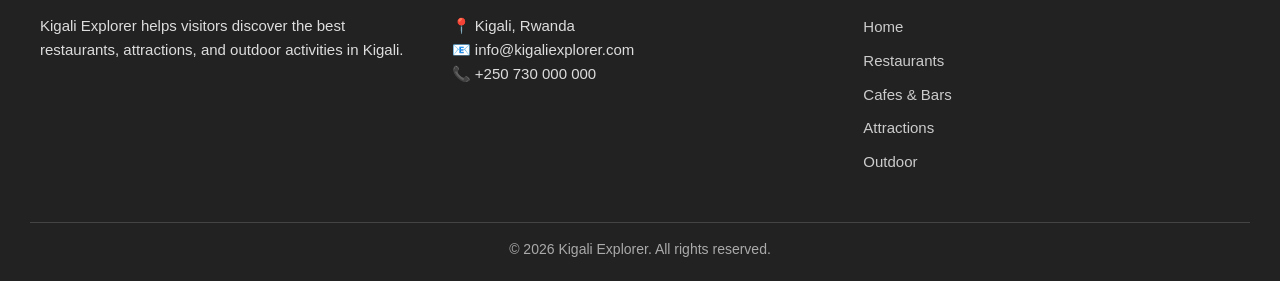
==== commit a517d83e: "Changes on different pages" ====
--- a/index.html
+++ b/index.html
@@ -58,54 +58,6 @@
         </div>
     </section>
 
-    <!-- Lists -->
-    <section class="lists">
-        <div class="list-group">
-            <h2>Top Things to Do</h2>
-            <ol>
-                <li>Kigali Genocide Memorial</li>
-                <li>Kimironko Market</li>
-                <li>Nyamirambo Walk</li>
-            </ol>
-        </div>
-
-        <div class="list-group">
-            <h2>Top Places to Eat</h2>
-            <ul>
-                <li>Heaven Restaurant</li>
-                <li>Poivre Noir</li>
-                <li>The Hut</li>
-            </ul>
-        </div>
-    </section>
-
-    <!-- Table -->
-    <section class="info-table">
-        <h2>Restaurant Info</h2>
-        <table class="table-style">
-            <tr>
-                <th>Restaurant</th>
-                <th>Type</th>
-                <th>Price Range</th>
-            </tr>
-            <tr>
-                <td>Heaven Restaurant</td>
-                <td>Rwandan</td>
-                <td>$$</td>
-            </tr>
-            <tr>
-                <td>Poivre Noir</td>
-                <td>French</td>
-                <td>$$$</td>
-            </tr>
-            <tr>
-                <td>The Hut</td>
-                <td>Fast Food</td>
-                <td>$</td>
-            </tr>
-        </table>
-    </section>
-
     <!-- Media Section -->
     <section class="media">
         <h2>Media</h2>
@@ -118,19 +70,11 @@
     <!-- Map -->
     <section class="map">
         <h2>Map</h2>
-        <iframe src="https://www.google.com/maps/embed?pb=..." width="600" height="450" style="border:0;" allowfullscreen="" loading="lazy"></iframe>
+    <iframe src="https://www.google.com/maps/embed?pb=!1m18!1m12!1m3!1d183095.29496924087!2d29.96242378060634!3d-1.9294194401823048!2m3!1f0!2f0!3f0!3m2!1i1024!2i768!4f13.1!3m3!1m2!1s0x19dca4258ed8e797%3A0xf32b36a5411d0bc8!2sKigali!5e1!3m2!1sen!2srw!4v1770162087638!5m2!1sen!2srw" 
+    width="600" height="450" style="border:0;" allowfullscreen="" loading="lazy" referrerpolicy="no-referrer-when-downgrade"></iframe>
     </section>
 
-    <!-- Image Gallery -->
-    <section class="gallery">
-        <h2>Gallery</h2>
-        <div class="gallery-grid">
-            <img src="kigaliview.jpg" alt="Kigali View">
-            <img src="restaurant2.jpg" alt="Restaurant">
-            <img src="cafe41.jpg" alt="Cafe">
-            <img src="arena.jpg" alt="Attraction">
-        </div>
-    </section>
+   
 
     <!-- Footer -->
     <footer>
--- a/style.css
+++ b/style.css
@@ -223,20 +223,7 @@
     margin: 20px;
 }
 
-/* ===== Gallery ===== */
-.gallery-grid {
-    display: flex;
-    flex-wrap: wrap;
-    justify-content: center;
-}
-
-.gallery-grid img {
-    width: 200px;
-    height: 150px;
-    object-fit: cover;
-    margin: 10px;
-    border: 2px solid #333;
-}
-
-
-
+
+
+
+
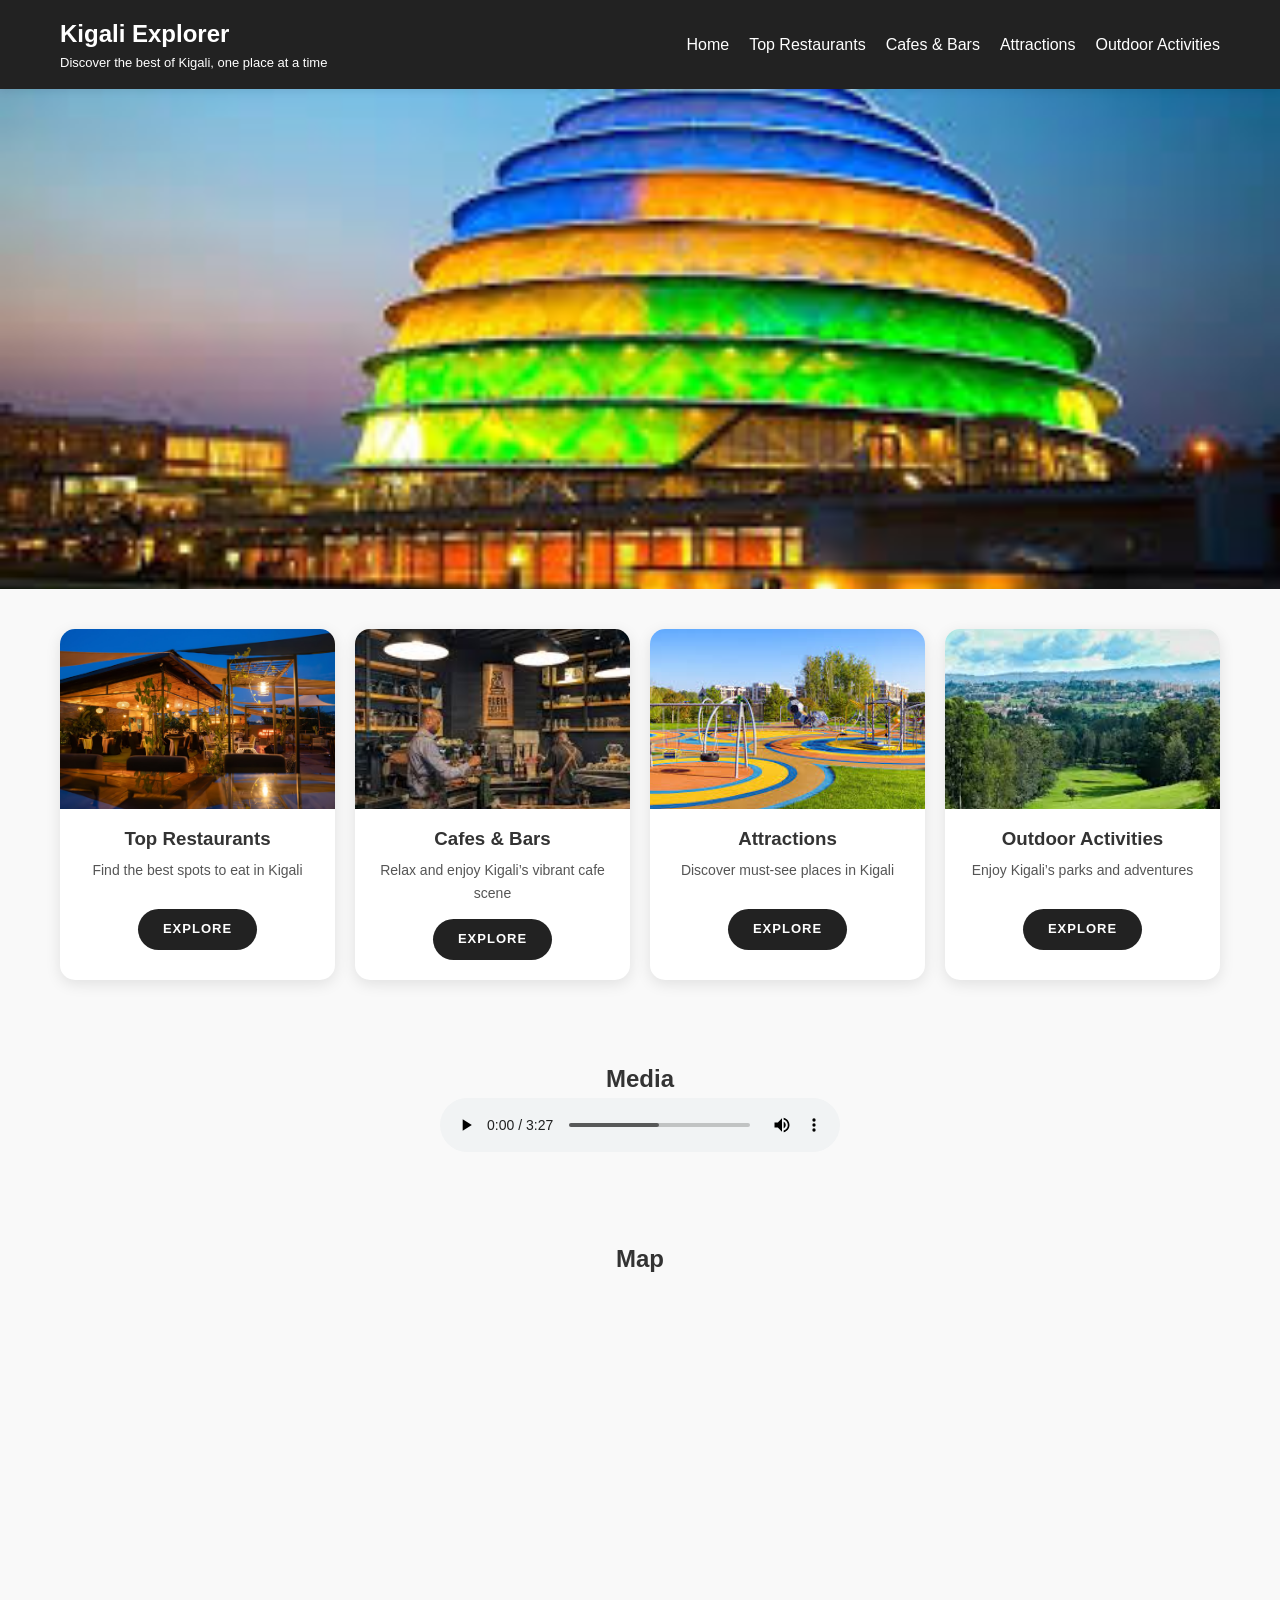
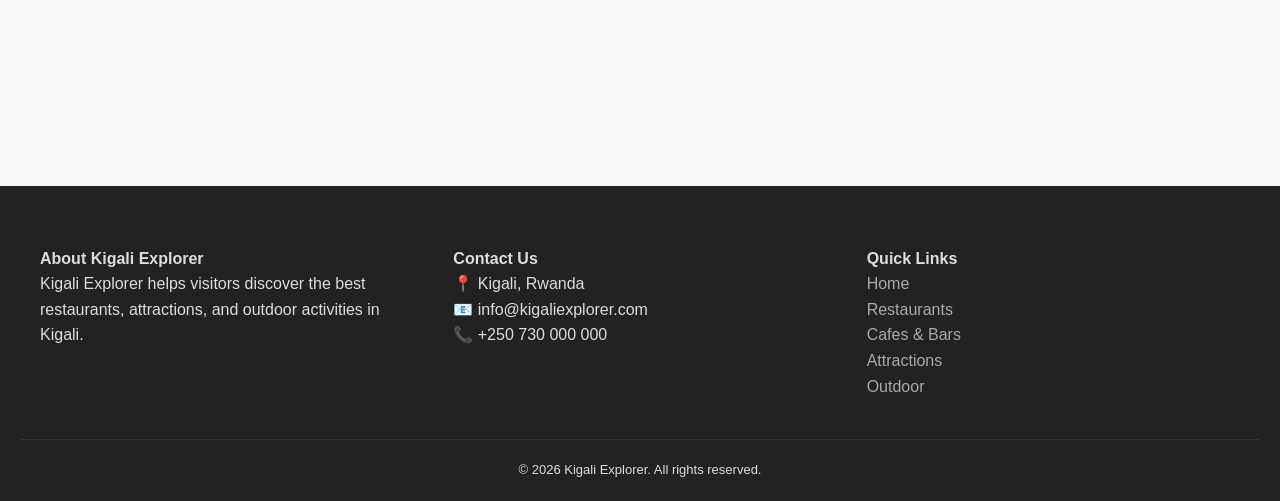
==== commit 663b6d87: "Changes on home page" ====
--- a/index.html
+++ b/index.html
@@ -13,8 +13,16 @@
         <div class="navbar">
         <div class="logo"><h1>Kigali Explorer</h1>
         <p class="tagline">Discover the best of Kigali, one place at a time</p></div>
+        
+        
+        <input type="checkbox" id="menu-bar">
+        <label for="menu-bar" class="menu-toggle">
+            <span class="bar"></span>
+            <span class="bar"></span>
+            <span class="bar"></span>
+        </label>
         <nav id="main-nav">
-            <ul>
+      <ul>
       <li><a href="index.html">Home</a></li>
       <li><a href="restaurants.html">Top Restaurants</a></li>
       <li><a href="cafe-bars.html">Cafes & Bars</a></li>
@@ -74,9 +82,7 @@
     width="600" height="450" style="border:0;" allowfullscreen="" loading="lazy" referrerpolicy="no-referrer-when-downgrade"></iframe>
     </section>
 
-   
-
-    <!-- Footer -->
+   <!-- Footer -->
     <footer>
   <div class="footer-content">
 
--- a/style.css
+++ b/style.css
@@ -9,9 +9,11 @@
 body {
     font-family: Arial, Helvetica, sans-serif;
     line-height: 1.6;
-}
-
-/* ===== HEADER ===== */
+    color: #333;
+    background-color: #f9f9f9;
+}
+
+/* ===== HEADER & NAVBAR===== */
 header {
     width: 100%;
     background-color: #222;
@@ -24,22 +26,23 @@
 .navbar {
     max-width: 1200px;
     margin: auto;
-    padding: 15px 30px;
+    padding: 15px 20px;
     display: flex;
     justify-content: space-between;
     align-items: center;
+    flex-wrap: wrap;
 }
 
 /* Logo */
 .logo h1 {
-    margin: 0;          /* removes default h1 margin */
-    font-size: 26px;
+           /* removes default h1 margin */
+   font-size: 24px;
     color: white;
 }
 
 .tagline {
-    margin: 0;          /* removes default p margin */
-    font-size: 14px;
+    /*margin: 0;          /* removes default p margin */
+    font-size: 13px;
     color: white;
 }
 
@@ -47,7 +50,7 @@
 #main-nav ul {
     list-style: none;
     display: flex;
-    gap: 25px;
+    gap: 20px;
 }
 
 #main-nav ul li a {
@@ -59,14 +62,157 @@
 }
 
 #main-nav ul li a:hover {
-    color: #ccec8f;
+    background-color: #ccec8f;
+    color: #000;
+    padding: 5px 10px;
+    border-radius: 5px;
+}
+/* Hide the actual checkbox input from view */
+#menu-bar {
+    display: none;
+}
+
+/* Hamburger Icon styling */
+.menu-toggle {
+    display: none; /* Hidden on desktop */
+    cursor: pointer;
+    padding: 10px;
+}
+
+.bar {
+    display: block;
+    width: 25px;
+    height: 3px;
+    margin: 5px 0;
+    background-color: white;
+}
+
+/* MOBILE VIEW (max-width: 768px) */
+@media (max-width: 768px) {
+    .menu-toggle {
+        display: block; /* Show hamburger on mobile */
+    }
+
+    #main-nav {
+        width: 100%;
+        display: none; /* Hide menu by default */
+    }
+
+    /* THE MAGIC: If the checkbox is checked, show the nav that comes after it */
+    #menu-bar:checked ~ #main-nav {
+        display: block;
+    }
+
+    #main-nav ul {
+        flex-direction: column;
+        align-items: center;
+        background-color: #333;
+        padding: 20px 0;
+        gap: 15px;
+    }
+}
+
+/* ===== Hero Section ===== */
+.hero img {
+    width: 100%;
+    height: auto;
+    object-fit: cover;
+    max-height: 500px;
+    display: block;
+}
+
+/* ===== Highlights Cards ===== */
+.highlights {
+    max-width: 1200px;
+    margin: 40px auto;
+    display: grid;
+    grid-template-columns: repeat(auto-fit, minmax(250px, 1fr));
+    justify-content: space-around;
+    gap: 20px;
+    padding: 0 20px;
+}
+
+.card {
+    border: none;
+    border-radius: 15px;
+    overflow: hidden;
+    text-align: center;
+    background: white;
+    box-shadow: 0 4px 15px rgba(0,0,0,0.1);
+    transition: transform 0.3s ease, box-shadow 0.3s ease;
+}
+
+.card:hover {
+    transform: translateY(-10px);
+    box-shadow: 0 12px 25px rgba(0,0,0,0.15);
+}
+
+.card img {
+    width: 100%;
+    height: 180px;
+    object-fit: cover;
+    transition: transform 0.5s ease;
+}
+.card:hover img {
+    transform: scale(1.1);
+}
+.card h3 {
+    margin: 15px 0 5px;
+}
+.card p {
+    padding: 0 20px 15px;
+    font-size: 14px;
+    color: #555;
+    min-height: 50px;
+}
+
+.card a {
+    display: inline-block;
+    margin-bottom: 20px;
+    padding: 10px 25px;
+    background-color: #222;
+    color: white; /* Using your brand green for the text */
+    text-decoration: none;
+    border-radius: 25px;
+    font-weight: bold;
+    font-size: 13px;
+    text-transform: uppercase;
+    letter-spacing: 1px;
+    transition: all 0.3s ease;
+}
+.card a:hover {
+   background-color: #ccec8f;
+    color: #222;
+    transform: scale(1.05);
+}
+
+
+/* ===== Media & Map ===== */
+.media, .map{
+    max-width: 1200px;
+    margin: auto;
+    padding: 40px 20px;
+    text-align: center;
+}
+
+/* RESPONSIVE IFRAME/VIDEO */
+.map iframe {
+    width: 100%; /* Makes map fill the container width */
+    max-width: 800px;
+    height: 400px;
+    border-radius: 15px;
+}
+
+audio {
+    width: 100%;
+    max-width: 400px;
 }
 
 /* ===== FOOTER ===== */
 footer {
     background-color: #222;
     color: #ddd;
-    padding: 50px 30px 20px;
+    padding: 60px 20px 20px;
     margin-top: 60px;
 }
 
@@ -74,156 +220,77 @@
     max-width: 1200px;
     margin: auto;
     display: grid;
-    grid-template-columns: repeat(auto-fit, minmax(220px, 1fr));
-    gap: 35px;
-}
-
-/* Footer sections */
-.footer-content h4 {
-    color: #fff;
-    margin-bottom: 15px;
-}
-
-.footer-content p {
-    font-size: 15px;
-    line-height: 1.6;
-}
-
-/* Footer links */
-.footer-links ul {
-    list-style: none;
-    padding: 0;
-}
-
-.footer-links ul li {
-    margin-bottom: 8px;
-}
-
-.footer-links ul li a {
-    text-decoration: none;
-    color: #ccc;
-    font-size: 15px;
-    transition: color 0.3s ease;
-}
-
-.footer-links ul li a:hover {
-    color:  #ccec8f;
-}
-
-/* Footer bottom copyright */
-footer .copyright {
+    grid-template-columns: repeat(auto-fit, minmax(200px, 1fr));
+    gap: 40px;
+}
+.footer-links ul { 
+    list-style: none; 
+}
+.footer-links a { 
+    color: #aaa;
+    text-decoration: none; 
+}
+.footer-links a:hover { 
+    color: #ccec8f; 
+}
+
+.copyright {
     text-align: center;
     margin-top: 40px;
-    border-top: 1px solid #444;
-    padding-top: 15px;
-    font-size: 14px;
-    color: #aaa;
-}
-
-/* ===== RESPONSIVE ===== */
+    padding-top: 20px;
+    border-top: 1px solid #333;
+    font-size: 13px;
+}
+
+img {
+    max-width: 100%;
+    height: auto;
+    display: block;
+}
+/* ===== MOBILE RESPONSIVENESS (The "Fixes") ===== */
+
 @media (max-width: 768px) {
     .navbar {
-        flex-direction: column;
-        text-align: center;
+        flex-direction: column; /* Stack logo and nav */
+        padding: 20px;
+    }
+
+    #main-nav {
+        width: 100%;
+        margin-top: 20px;
     }
 
     #main-nav ul {
-        flex-direction: column;
-        gap: 15px;
-        margin-top: 10px;
-    }
-}
-
-
-
-/* ===== Hero Section ===== */
-.hero img {
-    width: 100%;
-    height: 400px;
-    object-fit: cover;
-}
-
-/* ===== Highlights Cards ===== */
-.highlights {
-    display: flex;
-    justify-content: space-around;
-    flex-wrap: wrap;
-    margin: 20px;
-}
-
-.card {
-    width: 200px;
-    border: 1px solid #ccc;
-    border-radius: 10px;
-    overflow: hidden;
-    margin: 10px;
-    text-align: center;
-    background-color: white;
-    box-shadow: 0 4px 6px rgba(0,0,0,0.1);
-}
-
-.card img {
-    width: 100%;
-    height: 120px;
-    object-fit: cover;
-}
-
-.card a {
-    display: inline-block;
-    margin: 10px 0;
-    padding: 5px 10px;
-    background-color: #333;
-    color: white;
-    text-decoration: none;
-    border-radius: 5px;
-}
-
-.card a:hover {
-    background-color: #ff6600;
-}
-
-/* ===== Lists ===== */
-.lists {
-    display: flex;
-    justify-content: space-around;
-    margin: 20px;
-}
-
-.list-group {
-    width: 45%;
-}
-
-/* ===== Table ===== */
-.table-style {
-    width: 80%;
-    margin: 20px auto;
-    border-collapse: collapse;
-}
-
-.table-style th, .table-style td {
-    border: 1px solid #000;
-    padding: 10px;
-    text-align: left;
-}
-
-
-/* ===== Media ===== */
-.media {
-    text-align: center;
-    margin: 20px;
-}
-
-.media video, .media audio {
-    margin: 10px;
-}
-
-/* ===== Map ===== */
-.map {
-    text-align: center;
-    margin: 20px;
-}
-
-
-
-
-
+        flex-direction: column; /* Stack menu links */
+        align-items: center;
+        gap: 10px;
+    }
+
+    .hero img {
+        height: 250px; /* Shorter banner on mobile */
+    }
+
+    .map iframe {
+        height: 300px; /* Shorter map on mobile */
+    }
+}
+
+/* --- Large Desktop (Huge Monitors) --- */
+@media (min-width: 1400px) {
+    .navbar, .highlights { max-width: 1400px; }
+}
+
+/* --- Standard Tablet (iPad/Portrait) --- */
+@media (max-width: 1024px) {
+    .highlights { grid-template-columns: 1fr 1fr; } /* Show 2 cards per row */
+}
+
+/* --- Mobile (Phones) --- */
+@media (max-width: 480px) {
+    .logo h1 { font-size: 20px; } /* Shrink text so it doesn't wrap weirdly */
+    .highlights { grid-template-columns: 1fr; } /* Show 1 card per row */
+}
+
+
+
+
